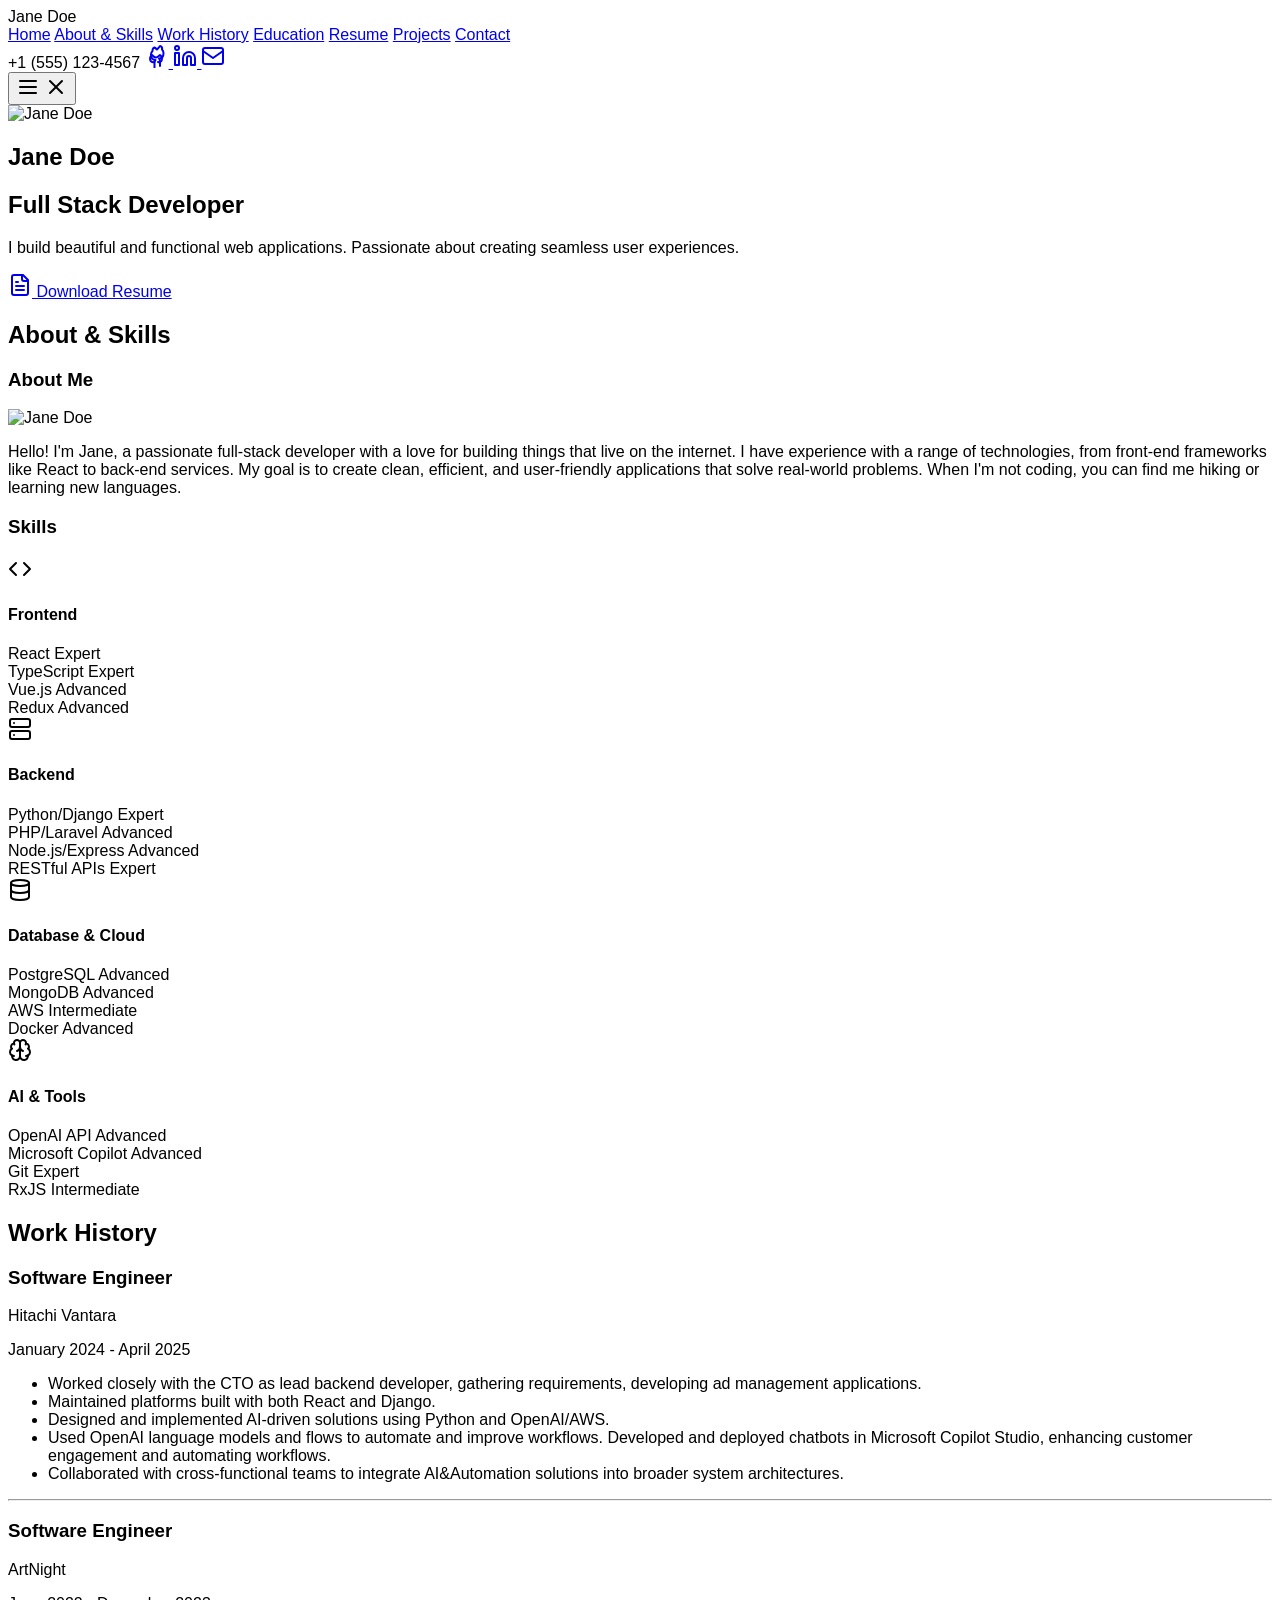
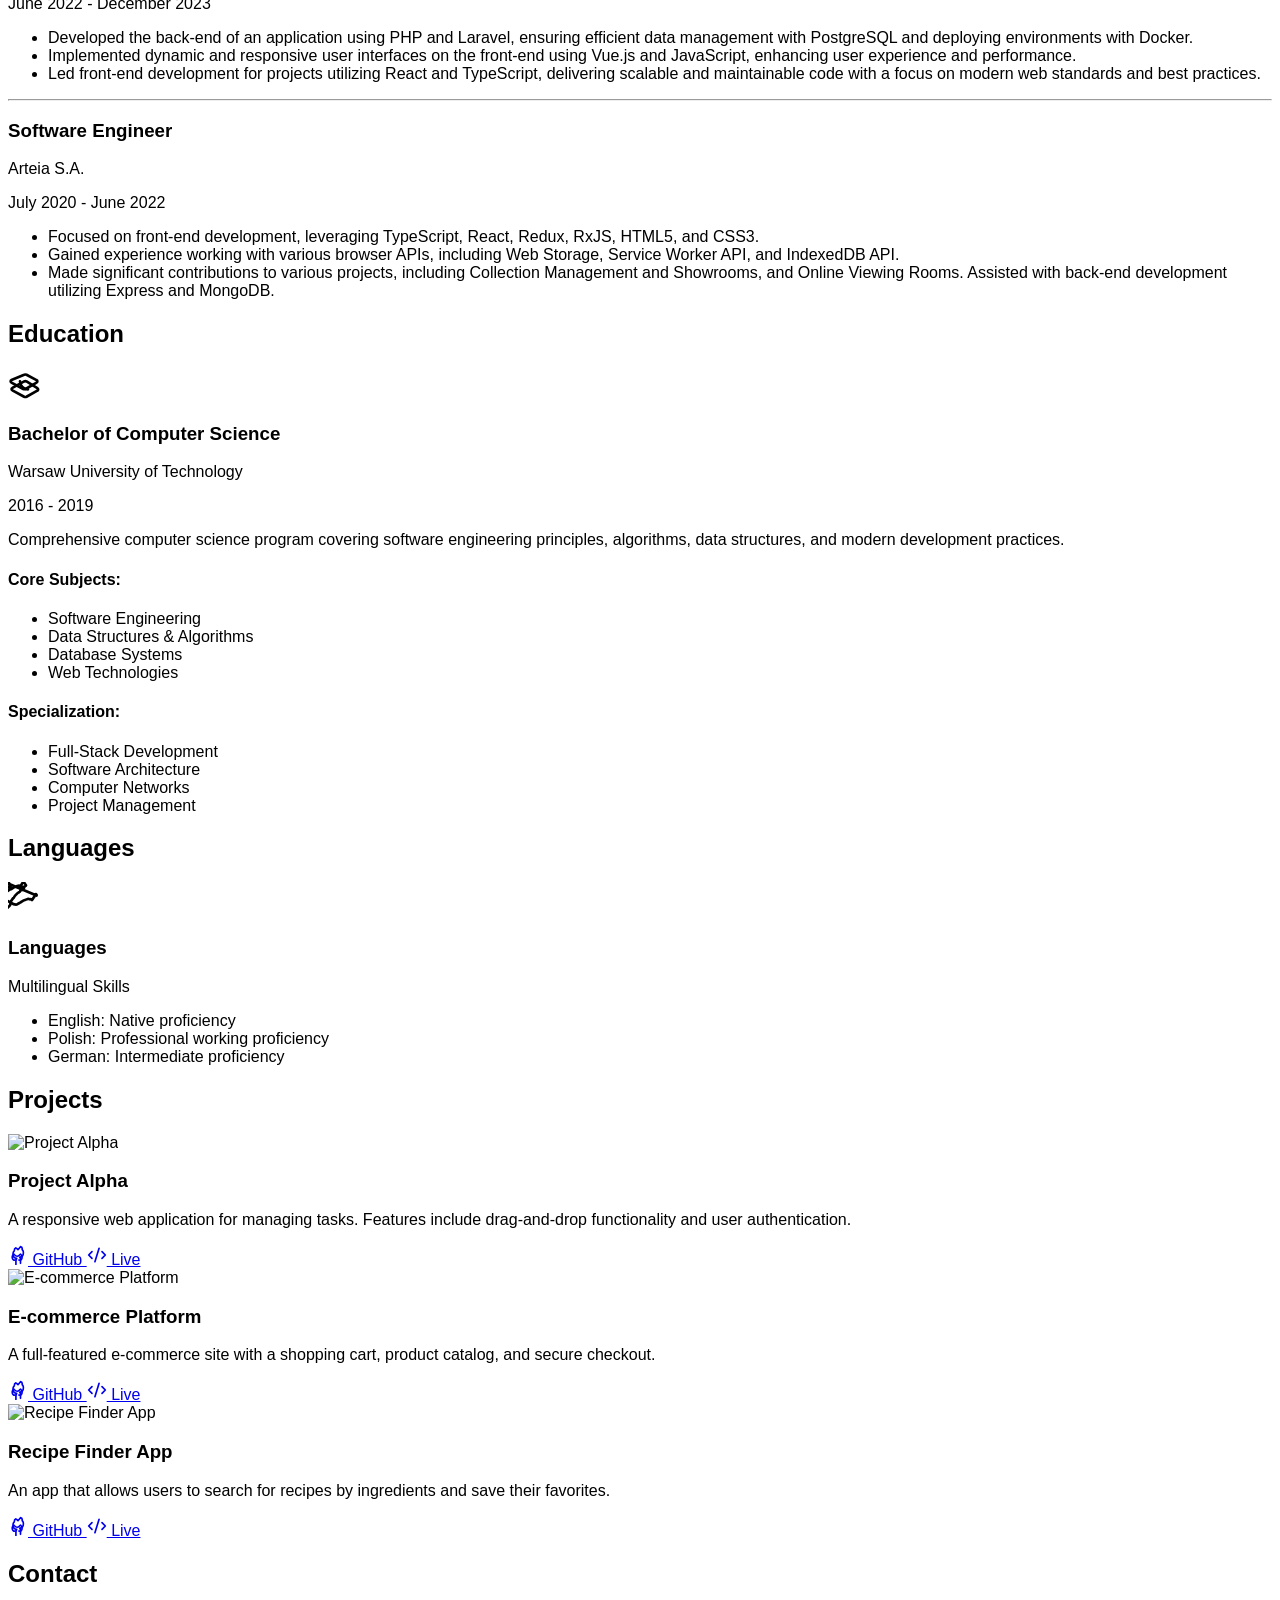
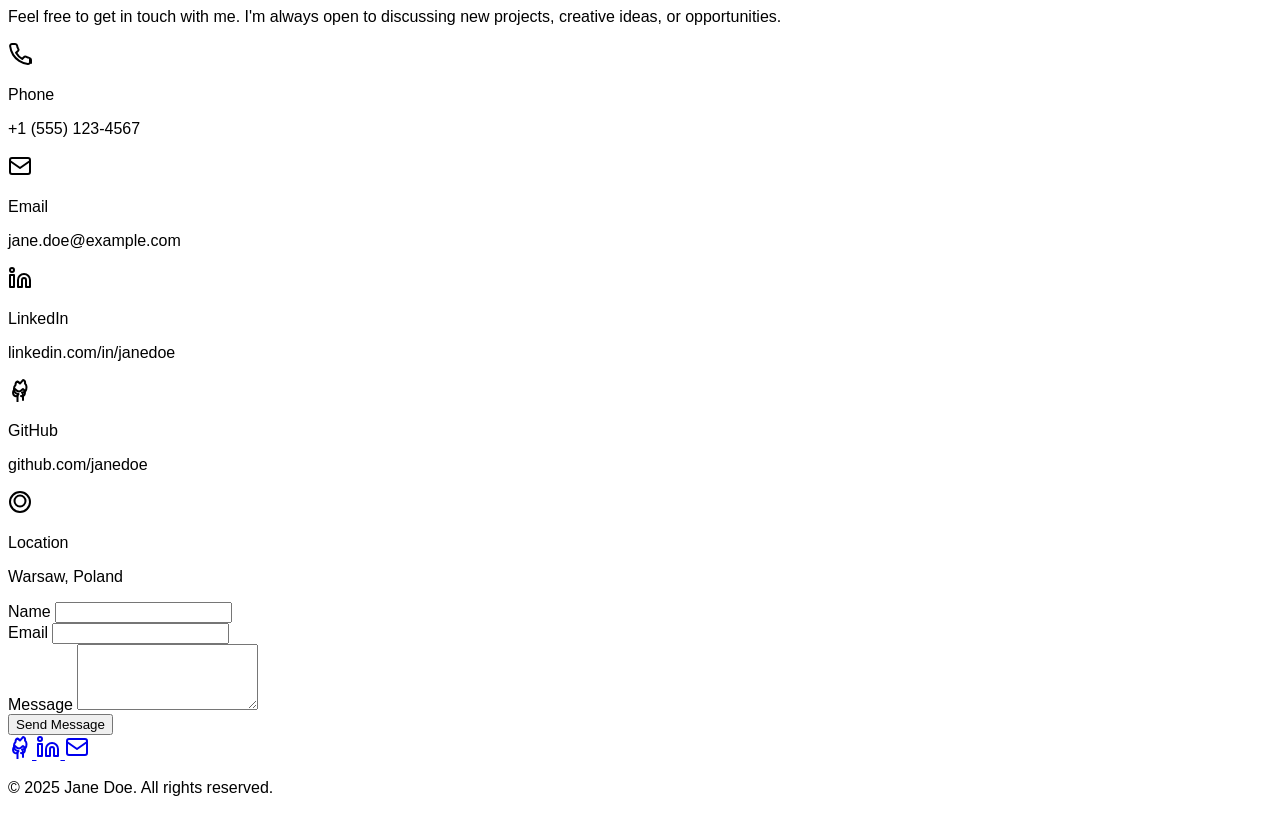
==== index.html @ 2c56a168 "fix: modified file name" ====
<!DOCTYPE html>
<html lang="en">
<head>
  <meta charset="UTF-8">
  <meta name="viewport" content="width=device-width, initial-scale=1.0">
  <title>Jane Doe | Portfolio</title>
  <!-- Tailwind CSS CDN -->
  <script src="https://cdn.tailwindcss.com"></script>
  <!-- Lucide Icons CDN -->
  <script src="https://cdn.jsdelivr.net/npm/lucide-react@0.323.0/dist/umd/lucide-react.min.js"></script>
  <!-- Custom CSS file -->
  <link rel="stylesheet" href="css/style.css">
  <style>
    /* Custom styles from the previous version, added here for completeness */
    body {
      font-family: 'Inter', sans-serif;
    }
  </style>
</head>
<body class="bg-slate-900 text-white min-h-screen">

  <!-- Header Section -->
  <header class="fixed top-0 left-0 right-0 z-50 bg-slate-900 bg-opacity-90 backdrop-blur-sm shadow-lg">
    <nav class="container mx-auto px-6 py-4 flex justify-between items-center">
      <div class="text-2xl font-bold text-cyan-400">
        Jane Doe
      </div>
      <div class="hidden md:flex space-x-6">
        <a href="#home" class="text-white hover:text-cyan-400 transition-colors duration-300">Home</a>
        <a href="#about-and-skills" class="text-white hover:text-cyan-400 transition-colors duration-300">About & Skills</a>
        <a href="#work-history" class="text-white hover:text-cyan-400 transition-colors duration-300">Work History</a>
        <a href="#education" class="text-white hover:text-cyan-400 transition-colors duration-300">Education</a>
        <a href="your-resume.pdf" download class="text-white hover:text-cyan-400 transition-colors duration-300">Resume</a>
        <a href="#projects" class="text-white hover:text-cyan-400 transition-colors duration-300">Projects</a>
        <a href="#contact" class="text-white hover:text-cyan-400 transition-colors duration-300">Contact</a>
      </div>
      <!-- Social Media Icons and Phone Number for Desktop -->
      <div class="hidden md:flex items-center space-x-4">
        <span class="text-sm text-slate-400">+1 (555) 123-4567</span>
        <a href="#" class="text-slate-400 hover:text-cyan-400 transition-colors duration-300">
          <svg xmlns="http://www.w3.org/2000/svg" width="24" height="24" viewBox="0 0 24 24" fill="none" stroke="currentColor" stroke-width="2" stroke-linecap="round" stroke-linejoin="round" class="lucide lucide-github"><path d="M15 22v-4a4.8 4.8 0 0 0-1-3.5c3.5 0 4.5-2.5 4.5-5.5 0-1.2-.5-2.5-1.5-3.5.3-1.5 0-3-2-3.5C13.5 4 12 5.5 12 5.5s-1.5-1.5-2.5-2c-2 .5-2 2-2 3.5-1 1-1.5 2.3-1.5 3.5.001 3 1 5.5 4.5 5.5-.5.5-1 1.2-1 3.5v4"/><path d="M9 18c-4.5 1.2-5-5-2-7 1.5 1.5 2 2.5 4 2.5s2-1 4-2.5c3 2 2.5 8.2-2 7"/></svg>
        </a>
        <a href="#" class="text-slate-400 hover:text-cyan-400 transition-colors duration-300">
          <svg xmlns="http://www.w3.org/2000/svg" width="24" height="24" viewBox="0 0 24 24" fill="none" stroke="currentColor" stroke-width="2" stroke-linecap="round" stroke-linejoin="round" class="lucide lucide-linkedin"><path d="M16 8a6 6 0 0 1 6 6v7h-4v-7a2 2 0 0 0-2-2 2 2 0 0 0-2 2v7h-4v-7a6 6 0 0 1 6-6z"/><path d="M2 9h4v12H2z"/><circle cx="4" cy="4" r="2"/></svg>
        </a>
        <a href="#" class="text-slate-400 hover:text-cyan-400 transition-colors duration-300">
          <svg xmlns="http://www.w3.org/2000/svg" width="24" height="24" viewBox="0 0 24 24" fill="none" stroke="currentColor" stroke-width="2" stroke-linecap="round" stroke-linejoin="round" class="lucide lucide-mail"><rect width="20" height="16" x="2" y="4" rx="2"/><path d="m22 7-10 7L2 7"/></svg>
        </a>
      </div>
      <button id="mobile-menu-button" class="md:hidden text-white">
        <svg id="menu-icon" xmlns="http://www.w3.org/2000/svg" width="24" height="24" viewBox="0 0 24 24" fill="none" stroke="currentColor" stroke-width="2" stroke-linecap="round" stroke-linejoin="round" class="lucide lucide-menu"><line x1="4" x2="20" y1="12" y2="12"></line><line x1="4" x2="20" y1="6" y2="6"></line><line x1="4" x2="20" y1="18" y2="18"></line></svg>
        <svg id="close-icon" xmlns="http://www.w3.org/2000/svg" width="24" height="24" viewBox="0 0 24 24" fill="none" stroke="currentColor" stroke-width="2" stroke-linecap="round" stroke-linejoin="round" class="lucide lucide-x hidden"><path d="M18 6 6 18"/><path d="m6 6 12 12"/></svg>
      </button>
    </nav>
    <div id="mobile-menu" class="md:hidden bg-slate-800 p-4 space-y-4 text-center">
      <a href="#home" class="block text-white hover:text-cyan-400 transition-colors duration-300 py-2">Home</a>
      <a href="#about-and-skills" class="block text-white hover:text-cyan-400 transition-colors duration-300 py-2">About & Skills</a>
      <a href="#work-history" class="block text-white hover:text-cyan-400 transition-colors duration-300 py-2">Work History</a>
      <a href="#education" class="block text-white hover:text-cyan-400 transition-colors duration-300 py-2">Education</a>
      <a href="your-resume.pdf" download class="block text-white hover:text-cyan-400 transition-colors duration-300 py-2">Resume</a>
      <a href="#projects" class="block text-white hover:text-cyan-400 transition-colors duration-300 py-2">Projects</a>
      <a href="#contact" class="block text-white hover:text-cyan-400 transition-colors duration-300 py-2">Contact</a>
      <a href="tel:+15551234567" class="block text-white hover:text-cyan-400 transition-colors duration-300 py-2">+1 (555) 123-4567</a>
    </div>
  </header>

  <!-- Hero Section -->
  <section id="home" class="flex items-center justify-center min-h-screen pt-24 bg-cover bg-center" style="background-image: url('https://placehold.co/1920x1080/1e293b/475569?text=Hero+Background')">
    <div class="text-center p-8 bg-slate-900 bg-opacity-70 rounded-xl shadow-2xl backdrop-blur-sm">
      <img
        src="https://placehold.co/150x150/475569/FFFFFF?text=JD"
        alt="Jane Doe"
        class="rounded-full mx-auto mb-4 border-4 border-cyan-400"
      />
      <h1 class="text-4xl md:text-6xl font-bold text-white mb-2">Jane Doe</h1>
      <h2 class="text-xl md:text-2xl font-light text-cyan-400">Full Stack Developer</h2>
      <p class="mt-4 text-lg max-w-lg mx-auto">I build beautiful and functional web applications. Passionate about creating seamless user experiences.</p>
      <div class="mt-8">
        <a href="your-resume.pdf" download class="inline-flex items-center bg-cyan-600 hover:bg-cyan-700 transition-colors duration-300 text-white font-bold py-3 px-6 rounded-lg shadow-md">
          <svg xmlns="http://www.w3.org/2000/svg" width="24" height="24" viewBox="0 0 24 24" fill="none" stroke="currentColor" stroke-width="2" stroke-linecap="round" stroke-linejoin="round" class="lucide lucide-file-text mr-2"><path d="M15 2H6a2 2 0 0 0-2 2v16a2 2 0 0 0 2 2h12a2 2 0 0 0 2-2V7Z"/><path d="M14 2v4a2 2 0 0 0 2 2h4"/><path d="M10 9H8"/><path d="M16 13H8"/><path d="M16 17H8"/></svg>
          Download Resume
        </a>
      </div>
    </div>
  </section>

  <!-- About and Skills Section (Combined) -->
  <section id="about-and-skills" class="py-20 bg-slate-900">
    <div class="container mx-auto px-6">
      <h2 class="text-4xl font-bold text-center mb-12 text-cyan-400">About & Skills</h2>
      <!-- Flex container for side-by-side layout on larger screens -->
      <div class="flex flex-col lg:flex-row gap-12 items-start">
        <!-- About Me Section -->
        <div class="flex-1 bg-slate-800 rounded-xl p-8 shadow-lg w-full">
          <h3 class="text-3xl font-bold mb-4 text-cyan-400">About Me</h3>
          <img
            src="https://placehold.co/400x400/475569/FFFFFF?text=Jane+Doe"
            alt="Jane Doe"
            class="rounded-xl shadow-lg border-2 border-slate-700 w-full max-w-sm mb-6 mx-auto"
          />
          <p class="text-lg leading-relaxed mb-6 text-slate-200">
            Hello! I'm Jane, a passionate full-stack developer with a love for building things that live on the internet. I have experience with a range of technologies, from front-end frameworks like React to back-end services. My goal is to create clean, efficient, and user-friendly applications that solve real-world problems. When I'm not coding, you can find me hiking or learning new languages.
          </p>
        </div>

        <!-- Skills Section -->
        <div class="flex-1 bg-slate-800 rounded-xl p-8 shadow-lg w-full">
          <h3 class="text-3xl font-bold mb-4 text-cyan-400">Skills</h3>
          <div class="grid sm:grid-cols-2 gap-8">
            <!-- Frontend Card -->
            <div class="rounded-lg border text-card-foreground shadow-sm bg-slate-900 hover:shadow-lg transition-shadow duration-300">
              <div class="p-6">
                <div class="w-12 h-12 bg-cyan-400/10 rounded-lg flex items-center justify-center mb-4">
                  <svg xmlns="http://www.w3.org/2000/svg" width="24" height="24" viewBox="0 0 24 24" fill="none" stroke="currentColor" stroke-width="2" stroke-linecap="round" stroke-linejoin="round" class="lucide lucide-code text-2xl text-cyan-400 w-6 h-6"><polyline points="16 18 22 12 16 6"></polyline><polyline points="8 6 2 12 8 18"></polyline></svg>
                </div>
                <h4 class="text-lg font-bold text-white mb-3">Frontend</h4>
                <div class="space-y-2">
                  <div class="flex justify-between">
                    <span class="text-sm text-slate-400">React</span>
                    <span class="text-sm font-semibold text-slate-200">Expert</span>
                  </div>
                  <div class="flex justify-between">
                    <span class="text-sm text-slate-400">TypeScript</span>
                    <span class="text-sm font-semibold text-slate-200">Expert</span>
                  </div>
                  <div class="flex justify-between">
                    <span class="text-sm text-slate-400">Vue.js</span>
                    <span class="text-sm font-semibold text-slate-200">Advanced</span>
                  </div>
                  <div class="flex justify-between">
                    <span class="text-sm text-slate-400">Redux</span>
                    <span class="text-sm font-semibold text-slate-200">Advanced</span>
                  </div>
                </div>
              </div>
            </div>
            <!-- Backend Card -->
            <div class="rounded-lg border text-card-foreground shadow-sm bg-slate-900 hover:shadow-lg transition-shadow duration-300">
              <div class="p-6">
                <div class="w-12 h-12 bg-cyan-400/10 rounded-lg flex items-center justify-center mb-4">
                  <svg xmlns="http://www.w3.org/2000/svg" width="24" height="24" viewBox="0 0 24 24" fill="none" stroke="currentColor" stroke-width="2" stroke-linecap="round" stroke-linejoin="round" class="lucide lucide-server text-2xl text-cyan-400 w-6 h-6"><rect width="20" height="8" x="2" y="2" rx="2" ry="2"></rect><rect width="20" height="8" x="2" y="14" rx="2" ry="2"></rect><line x1="6" x2="6.01" y1="6" y2="6"></line><line x1="6" x2="6.01" y1="18" y2="18"></line></svg>
                </div>
                <h4 class="text-lg font-bold text-white mb-3">Backend</h4>
                <div class="space-y-2">
                  <div class="flex justify-between">
                    <span class="text-sm text-slate-400">Python/Django</span>
                    <span class="text-sm font-semibold text-slate-200">Expert</span>
                  </div>
                  <div class="flex justify-between">
                    <span class="text-sm text-slate-400">PHP/Laravel</span>
                    <span class="text-sm font-semibold text-slate-200">Advanced</span>
                  </div>
                  <div class="flex justify-between">
                    <span class="text-sm text-slate-400">Node.js/Express</span>
                    <span class="text-sm font-semibold text-slate-200">Advanced</span>
                  </div>
                  <div class="flex justify-between">
                    <span class="text-sm text-slate-400">RESTful APIs</span>
                    <span class="text-sm font-semibold text-slate-200">Expert</span>
                  </div>
                </div>
              </div>
            </div>
            <!-- Database & Cloud Card -->
            <div class="rounded-lg border text-card-foreground shadow-sm bg-slate-900 hover:shadow-lg transition-shadow duration-300">
              <div class="p-6">
                <div class="w-12 h-12 bg-cyan-400/10 rounded-lg flex items-center justify-center mb-4">
                  <svg xmlns="http://www.w3.org/2000/svg" width="24" height="24" viewBox="0 0 24 24" fill="none" stroke="currentColor" stroke-width="2" stroke-linecap="round" stroke-linejoin="round" class="lucide lucide-database text-2xl text-cyan-400 w-6 h-6"><ellipse cx="12" cy="5" rx="9" ry="3"></ellipse><path d="M3 5V19A9 3 0 0 0 21 19V5"></path><path d="M3 12A9 3 0 0 0 21 12"></path></svg>
                </div>
                <h4 class="text-lg font-bold text-white mb-3">Database &amp; Cloud</h4>
                <div class="space-y-2">
                  <div class="flex justify-between">
                    <span class="text-sm text-slate-400">PostgreSQL</span>
                    <span class="text-sm font-semibold text-slate-200">Advanced</span>
                  </div>
                  <div class="flex justify-between">
                    <span class="text-sm text-slate-400">MongoDB</span>
                    <span class="text-sm font-semibold text-slate-200">Advanced</span>
                  </div>
                  <div class="flex justify-between">
                    <span class="text-sm text-slate-400">AWS</span>
                    <span class="text-sm font-semibold text-slate-200">Intermediate</span>
                  </div>
                  <div class="flex justify-between">
                    <span class="text-sm text-slate-400">Docker</span>
                    <span class="text-sm font-semibold text-slate-200">Advanced</span>
                  </div>
                </div>
              </div>
            </div>
            <!-- AI & Tools Card -->
            <div class="rounded-lg border text-card-foreground shadow-sm bg-slate-900 hover:shadow-lg transition-shadow duration-300">
              <div class="p-6">
                <div class="w-12 h-12 bg-cyan-400/10 rounded-lg flex items-center justify-center mb-4">
                  <svg xmlns="http://www.w3.org/2000/svg" width="24" height="24" viewBox="0 0 24 24" fill="none" stroke="currentColor" stroke-width="2" stroke-linecap="round" stroke-linejoin="round" class="lucide lucide-brain text-2xl text-cyan-400 w-6 h-6"><path d="M12 5a3 3 0 1 0-5.997.125 4 4 0 0 0-2.526 5.77 4 4 0 0 0 .556 6.588A4 4 0 1 0 12 18Z"></path><path d="M12 5a3 3 0 1 1 5.997.125 4 4 0 0 1 2.526 5.77 4 4 0 0 1-.556 6.588A4 4 0 1 1 12 18Z"></path><path d="M15 13a4.5 4.5 0 0 1-3-4 4.5 4.5 0 0 1-3 4"></path><path d="M17.599 6.5a3 3 0 0 0 .399-1.375"></path><path d="M6.003 5.125A3 3 0 0 0 6.401 6.5"></path><path d="M3.477 10.896a4 4 0 0 1 .585-.396"></path><path d="M19.938 10.5a4 4 0 0 1 .585.396"></path><path d="M6 18a4 4 0 0 1-1.967-.516"></path><path d="M19.967 17.484A4 4 0 0 1 18 18"></path></svg>
                </div>
                <h4 class="text-lg font-bold text-white mb-3">AI &amp; Tools</h4>
                <div class="space-y-2">
                  <div class="flex justify-between">
                    <span class="text-sm text-slate-400">OpenAI API</span>
                    <span class="text-sm font-semibold text-slate-200">Advanced</span>
                  </div>
                  <div class="flex justify-between">
                    <span class="text-sm text-slate-400">Microsoft Copilot</span>
                    <span class="text-sm font-semibold text-slate-200">Advanced</span>
                  </div>
                  <div class="flex justify-between">
                    <span class="text-sm text-slate-400">Git</span>
                    <span class="text-sm font-semibold text-slate-200">Expert</span>
                  </div>
                  <div class="flex justify-between">
                    <span class="text-sm text-slate-400">RxJS</span>
                    <span class="text-sm font-semibold text-slate-200">Intermediate</span>
                  </div>
                </div>
              </div>
            </div>
          </div>
        </div>
      </div>
    </div>
  </section>

  <!-- Work History Section -->
  <section id="work-history" class="py-20 bg-slate-900">
    <div class="container mx-auto px-6">
      <h2 class="text-4xl font-bold text-center mb-12 text-cyan-400">Work History</h2>
      <div class="grid gap-12">
        <!-- Hitachi Vantara -->
        <div class="bg-slate-800 rounded-xl p-8 shadow-lg">
          <div class="flex justify-between items-center mb-4">
            <div>
              <h3 class="text-3xl font-bold text-cyan-400">Software Engineer</h3>
              <p class="text-xl font-semibold text-slate-300">Hitachi Vantara</p>
            </div>
            <span class="text-sm text-slate-400">January 2024 - April 2025</span>
          </div>
          <ul class="list-disc list-inside space-y-2 text-slate-200">
            <li>Worked closely with the CTO as lead backend developer, gathering requirements, developing ad management applications.</li>
            <li>Maintained platforms built with both React and Django.</li>
            <li>Designed and implemented AI-driven solutions using Python and OpenAI/AWS.</li>
            <li>Used OpenAI language models and flows to automate and improve workflows. Developed and deployed chatbots in Microsoft Copilot Studio, enhancing customer engagement and automating workflows.</li>
            <li>Collaborated with cross-functional teams to integrate AI&Automation solutions into broader system architectures.</li>
          </ul>
        </div>
        <hr class="border-slate-700">

        <!-- ArtNight -->
        <div class="bg-slate-800 rounded-xl p-8 shadow-lg">
          <div class="flex justify-between items-center mb-4">
            <div>
              <h3 class="text-3xl font-bold text-cyan-400">Software Engineer</h3>
              <p class="text-xl font-semibold text-slate-300">ArtNight</p>
            </div>
            <span class="text-sm text-slate-400">June 2022 - December 2023</span>
          </div>
          <ul class="list-disc list-inside space-y-2 text-slate-200">
            <li>Developed the back-end of an application using PHP and Laravel, ensuring efficient data management with PostgreSQL and deploying environments with Docker.</li>
            <li>Implemented dynamic and responsive user interfaces on the front-end using Vue.js and JavaScript, enhancing user experience and performance.</li>
            <li>Led front-end development for projects utilizing React and TypeScript, delivering scalable and maintainable code with a focus on modern web standards and best practices.</li>
          </ul>
        </div>
        <hr class="border-slate-700">

        <!-- Arteia S.A. -->
        <div class="bg-slate-800 rounded-xl p-8 shadow-lg">
          <div class="flex justify-between items-center mb-4">
            <div>
              <h3 class="text-3xl font-bold text-cyan-400">Software Engineer</h3>
              <p class="text-xl font-semibold text-slate-300">Arteia S.A.</p>
            </div>
            <span class="text-sm text-slate-400">July 2020 - June 2022</span>
          </div>
          <ul class="list-disc list-inside space-y-2 text-slate-200">
            <li>Focused on front-end development, leveraging TypeScript, React, Redux, RxJS, HTML5, and CSS3.</li>
            <li>Gained experience working with various browser APIs, including Web Storage, Service Worker API, and IndexedDB API.</li>
            <li>Made significant contributions to various projects, including Collection Management and Showrooms, and Online Viewing Rooms. Assisted with back-end development utilizing Express and MongoDB.</li>
          </ul>
        </div>
      </div>
    </div>
  </section>

  <!-- Education & Languages Section -->
  <section class="py-20 bg-slate-800">
    <div class="container mx-auto px-6">
      <div class="grid md:grid-cols-2 gap-12">
        <!-- Education Section -->
        <div id="education">
          <h2 class="text-4xl font-bold text-center mb-12 text-cyan-400">Education</h2>
          <div class="bg-slate-900 rounded-xl p-8 shadow-lg border border-slate-700">
            <div class="flex items-center mb-4">
              <svg xmlns="http://www.w3.org/2000/svg" width="32" height="32" viewBox="0 0 24 24" fill="none" stroke="currentColor" stroke-width="2" stroke-linecap="round" stroke-linejoin="round" class="lucide lucide-graduation-cap text-cyan-400 mr-4"><path d="M21.42 10.922a1 1 0 0 0-.012-1.846L13.882 5.09a2 2 0 0 0-1.764 0L2.6 9.076a1 1 0 0 0-.012 1.846l8.835 4.811a2 2 0 0 0 1.764 0z"/><path d="M22 17a1 1 0 0 0-.01-1.846L13.88 10.09a2 2 0 0 0-1.76 0l-8.83 4.81a1 1 0 0 0-.01 1.846l8.84 4.81a2 2 0 0 0 1.76 0z"/><path d="M9 10a6 6 0 0 0 6 6"/></svg>
              <div>
                <h3 class="text-3xl font-bold text-cyan-400">Bachelor of Computer Science</h3>
                <p class="text-xl font-semibold text-slate-300">Warsaw University of Technology</p>
              </div>
            </div>
            <p class="text-sm text-slate-400 mb-4">2016 - 2019</p>
            <p class="text-lg leading-relaxed mb-6">
              Comprehensive computer science program covering software engineering principles, algorithms, data structures, and modern development practices.
            </p>
            <div class="grid md:grid-cols-2 gap-6">
              <div>
                <h4 class="text-xl font-bold mb-2">Core Subjects:</h4>
                <ul class="list-disc list-inside space-y-1 text-slate-200">
                  <li>Software Engineering</li>
                  <li>Data Structures & Algorithms</li>
                  <li>Database Systems</li>
                  <li>Web Technologies</li>
                </ul>
              </div>
              <div>
                <h4 class="text-xl font-bold mb-2">Specialization:</h4>
                <ul class="list-disc list-inside space-y-1 text-slate-200">
                  <li>Full-Stack Development</li>
                  <li>Software Architecture</li>
                  <li>Computer Networks</li>
                  <li>Project Management</li>
                </ul>
              </div>
            </div>
          </div>
        </div>
        <!-- Languages Section -->
        <div id="languages">
          <h2 class="text-4xl font-bold text-center mb-12 text-cyan-400">Languages</h2>
          <div class="bg-slate-900 rounded-xl p-8 shadow-lg border border-slate-700">
            <div class="flex items-center mb-4">
              <svg xmlns="http://www.w3.org/2000/svg" width="32" height="32" viewBox="0 0 24 24" fill="none" stroke="currentColor" stroke-width="2" stroke-linecap="round" stroke-linejoin="round" class="lucide lucide-globe-2 text-cyan-400 mr-4"><path d="M21.41 10.156A1 1 0 0 0 21 9a1 1 0 0 0-1 1c0 .5-.2 1-.5 1.5a1 1 0 0 0-.5.5c-.2.5-.5 1-1 1.5a1 1 0 0 0-1.5-.5c-1-.5-1.5-.5-2.5 0-1 .5-2 .5-2.5 1-1 .5-1.5 1-2.5 1.5-1.5.5-2 1.5-3 1.5s-2.5-.5-4-1.5c-.5-.2-1-.5-1.5-1a1 1 0 0 0-1.5.5c-1 1-1 1.5-1.5 2.5s-.5 2 0 3a1 1 0 0 0 1 0c.5-.5 1-1 1.5-1.5.5-.5 1-1 1.5-1.5.5-1.5.5-2.5 1-3.5.5-.5 1-1.5 1.5-2a1 1 0 0 0 .5-.5c.2-.5.5-1 1-1.5.5-.5 1-1 1.5-1.5s1-.5 1.5-1a1 1 0 0 0 .5-.5c.2-.5.5-1 1-1.5.5-.5 1-1 1.5-1.5s1-.5 1.5-1a1 1 0 0 0 .5-.5c-.2-.5-.5-1-1-1.5a1 1 0 0 0-1.5-.5c-.5 1-1 1.5-1.5 2.5s-.5 2 0 3a1 1 0 0 0 1 0c.5-.5 1-1 1.5-1.5s-1.5-1-2.5-1.5c-1-.5-1.5-.5-2.5 0-1 .5-2 .5-2.5 1-1 .5-1.5 1-2.5 1.5-1.5.5-2 1.5-3 1.5s-2.5-.5-4-1.5c-.5-.2-1-.5-1.5-1a1 1 0 0 0-1.5.5c-1 1-1 1.5-1.5 2.5s-.5 2 0 3a1 1 0 0 0 1 0c.5-.5 1-1 1.5-1.5.5-.5 1-1 1.5-1.5.5-1.5.5-2.5 1-3.5.5-.5 1-1.5 1.5-2a1 1 0 0 0 .5-.5c.2-.5.5-1 1-1.5a1 1 0 0 0 1.5-.5c.5 1 1 1.5 1.5 2.5s.5 2 0 3a1 1 0 0 0-1-1.5c-.5.5-1 1-1.5 1.5s-1.5 1-2.5 1.5-1.5-.5-2.5-1c-1-.5-2-1-2.5-1.5s-1-1.5-1.5-2.5c-.5-.5-1-1.5-1.5-2a1 1 0 0 0-.5-.5c-.2-.5-.5-1-1-1.5s-1-1-1.5-1.5a1 1 0 0 0-.5-.5c-.2-.5-.5-1-1-1.5s-1-1-1.5-1.5c-.5-.5-1-.5-1.5 0-1 .5-2 .5-2.5 1-1 .5-1.5 1-2.5 1.5-1.5.5-2 1.5-3 1.5s-2.5-.5-4-1.5c-.5-.2-1-.5-1.5-1a1 1 0 0 0-1.5.5c-1 1-1 1.5-1.5 2.5s-.5 2 0 3a1 1 0 0 0 1 0c.5-.5 1-1 1.5-1.5.5-.5 1-1 1.5-1.5.5-1.5.5-2.5 1-3.5.5-.5 1-1.5 1.5-2a1 1 0 0 0 .5-.5c.2-.5.5-1 1-1.5z"/></svg>
              <div>
                <h3 class="text-3xl font-bold text-cyan-400">Languages</h3>
                <p class="text-xl font-semibold text-slate-300">Multilingual Skills</p>
              </div>
            </div>
            <ul class="list-disc list-inside space-y-2 text-slate-200 text-lg">
              <li>English: Native proficiency</li>
              <li>Polish: Professional working proficiency</li>
              <li>German: Intermediate proficiency</li>
            </ul>
          </div>
        </div>
      </div>
    </div>
  </section>

  <!-- Projects Section -->
  <section id="projects" class="py-20 bg-slate-900">
    <div class="container mx-auto px-6">
      <h2 class="text-4xl font-bold text-center mb-12 text-cyan-400">Projects</h2>
      <div class="grid md:grid-cols-2 lg:grid-cols-3 gap-8">
        <!-- Project Card 1 -->
        <div class="bg-slate-800 rounded-xl overflow-hidden shadow-lg transform transition-transform duration-300 hover:scale-105">
          <img src="https://placehold.co/800x600/2F314D/FFFFFF?text=Project+Alpha" alt="Project Alpha" class="w-full h-48 object-cover">
          <div class="p-6">
            <h3 class="text-2xl font-bold text-cyan-400 mb-2">Project Alpha</h3>
            <p class="text-sm mb-4">A responsive web application for managing tasks. Features include drag-and-drop functionality and user authentication.</p>
            <div class="flex space-x-4">
              <a href="#" target="_blank" rel="noopener noreferrer" class="flex items-center text-white hover:text-cyan-400 transition-colors duration-300">
                <svg xmlns="http://www.w3.org/2000/svg" width="20" height="20" viewBox="0 0 24 24" fill="none" stroke="currentColor" stroke-width="2" stroke-linecap="round" stroke-linejoin="round" class="lucide lucide-github mr-2"><path d="M15 22v-4a4.8 4.8 0 0 0-1-3.5c3.5 0 4.5-2.5 4.5-5.5 0-1.2-.5-2.5-1.5-3.5.3-1.5 0-3-2-3.5C13.5 4 12 5.5 12 5.5s-1.5-1.5-2.5-2c-2 .5-2 2-2 3.5-1 1-1.5 2.3-1.5 3.5.001 3 1 5.5 4.5 5.5-.5.5-1 1.2-1 3.5v4"/><path d="M9 18c-4.5 1.2-5-5-2-7 1.5 1.5 2 2.5 4 2.5s2-1 4-2.5c3 2 2.5 8.2-2 7"/></svg>
                GitHub
              </a>
              <a href="#" target="_blank" rel="noopener noreferrer" class="flex items-center text-white hover:text-cyan-400 transition-colors duration-300">
                <svg xmlns="http://www.w3.org/2000/svg" width="20" height="20" viewBox="0 0 24 24" fill="none" stroke="currentColor" stroke-width="2" stroke-linecap="round" stroke-linejoin="round" class="lucide lucide-code-2 mr-2"><path d="m18 16 4-4-4-4"/><path d="m6 8-4 4 4 4"/><path d="m14.5 4-5 16"/></svg>
                Live
              </a>
            </div>
          </div>
        </div>
        <!-- Project Card 2 -->
        <div class="bg-slate-800 rounded-xl overflow-hidden shadow-lg transform transition-transform duration-300 hover:scale-105">
          <img src="https://placehold.co/800x600/3A4259/FFFFFF?text=E-commerce+Platform" alt="E-commerce Platform" class="w-full h-48 object-cover">
          <div class="p-6">
            <h3 class="text-2xl font-bold text-cyan-400 mb-2">E-commerce Platform</h3>
            <p class="text-sm mb-4">A full-featured e-commerce site with a shopping cart, product catalog, and secure checkout.</p>
            <div class="flex space-x-4">
              <a href="#" target="_blank" rel="noopener noreferrer" class="flex items-center text-white hover:text-cyan-400 transition-colors duration-300">
                <svg xmlns="http://www.w3.org/2000/svg" width="20" height="20" viewBox="0 0 24 24" fill="none" stroke="currentColor" stroke-width="2" stroke-linecap="round" stroke-linejoin="round" class="lucide lucide-github mr-2"><path d="M15 22v-4a4.8 4.8 0 0 0-1-3.5c3.5 0 4.5-2.5 4.5-5.5 0-1.2-.5-2.5-1.5-3.5.3-1.5 0-3-2-3.5C13.5 4 12 5.5 12 5.5s-1.5-1.5-2.5-2c-2 .5-2 2-2 3.5-1 1-1.5 2.3-1.5 3.5.001 3 1 5.5 4.5 5.5-.5.5-1 1.2-1 3.5v4"/><path d="M9 18c-4.5 1.2-5-5-2-7 1.5 1.5 2 2.5 4 2.5s2-1 4-2.5c3 2 2.5 8.2-2 7"/></svg>
                GitHub
              </a>
              <a href="#" target="_blank" rel="noopener noreferrer" class="flex items-center text-white hover:text-cyan-400 transition-colors duration-300">
                <svg xmlns="http://www.w3.org/2000/svg" width="20" height="20" viewBox="0 0 24 24" fill="none" stroke="currentColor" stroke-width="2" stroke-linecap="round" stroke-linejoin="round" class="lucide lucide-code-2 mr-2"><path d="m18 16 4-4-4-4"/><path d="m6 8-4 4 4 4"/><path d="m14.5 4-5 16"/></svg>
                Live
              </a>
            </div>
          </div>
        </div>
        <!-- Project Card 3 -->
        <div class="bg-slate-800 rounded-xl overflow-hidden shadow-lg transform transition-transform duration-300 hover:scale-105">
          <img src="https://placehold.co/800x600/4D4D6B/FFFFFF?text=Recipe+Finder+App" alt="Recipe Finder App" class="w-full h-48 object-cover">
          <div class="p-6">
            <h3 class="text-2xl font-bold text-cyan-400 mb-2">Recipe Finder App</h3>
            <p class="text-sm mb-4">An app that allows users to search for recipes by ingredients and save their favorites.</p>
            <div class="flex space-x-4">
              <a href="#" target="_blank" rel="noopener noreferrer" class="flex items-center text-white hover:text-cyan-400 transition-colors duration-300">
                <svg xmlns="http://www.w3.org/2000/svg" width="20" height="20" viewBox="0 0 24 24" fill="none" stroke="currentColor" stroke-width="2" stroke-linecap="round" stroke-linejoin="round" class="lucide lucide-github mr-2"><path d="M15 22v-4a4.8 4.8 0 0 0-1-3.5c3.5 0 4.5-2.5 4.5-5.5 0-1.2-.5-2.5-1.5-3.5.3-1.5 0-3-2-3.5C13.5 4 12 5.5 12 5.5s-1.5-1.5-2.5-2c-2 .5-2 2-2 3.5-1 1-1.5 2.3-1.5 3.5.001 3 1 5.5 4.5 5.5-.5.5-1 1.2-1 3.5v4"/><path d="M9 18c-4.5 1.2-5-5-2-7 1.5 1.5 2 2.5 4 2.5s2-1 4-2.5c3 2 2.5 8.2-2 7"/></svg>
                GitHub
              </a>
              <a href="#" target="_blank" rel="noopener noreferrer" class="flex items-center text-white hover:text-cyan-400 transition-colors duration-300">
                <svg xmlns="http://www.w3.org/2000/svg" width="20" height="20" viewBox="0 0 24 24" fill="none" stroke="currentColor" stroke-width="2" stroke-linecap="round" stroke-linejoin="round" class="lucide lucide-code-2 mr-2"><path d="m18 16 4-4-4-4"/><path d="m6 8-4 4 4 4"/><path d="m14.5 4-5 16"/></svg>
                Live
              </a>
            </div>
          </div>
        </div>
      </div>
    </div>
  </section>

  <!-- Contact Section -->
  <section id="contact" class="py-20 bg-slate-900">
    <div class="container mx-auto px-6">
      <h2 class="text-4xl font-bold text-center mb-12 text-cyan-400">Contact</h2>
      <div class="grid md:grid-cols-2 gap-8 max-w-4xl mx-auto">
        <!-- Contact Details -->
        <div class="bg-slate-800 rounded-xl p-8 shadow-lg flex flex-col justify-center space-y-6">
          <p class="text-lg text-center mb-4">
            Feel free to get in touch with me. I'm always open to discussing new projects, creative ideas, or opportunities.
          </p>
          <div class="flex items-center space-x-4">
            <div class="p-3 bg-slate-700 rounded-full text-cyan-400 flex-shrink-0">
              <svg xmlns="http://www.w3.org/2000/svg" width="24" height="24" viewBox="0 0 24 24" fill="none" stroke="currentColor" stroke-width="2" stroke-linecap="round" stroke-linejoin="round" class="lucide lucide-phone"><path d="M22 16.92v3a2 2 0 0 1-2.18 2 19.79 19.79 0 0 1-8.63-3.07 19.5 19.5 0 0 1-6-6 19.79 19.79 0 0 1-3.07-8.63A2 2 0 0 1 4.11 2h3a2 2 0 0 1 2 1.72c.1.95.42 1.9.95 2.77a2 2 0 0 1-.39 2.7l-1.6 1.6a15.96 15.96 0 0 0 6.13 6.13l1.6-1.6a2 2 0 0 1 2.7-.39c.87.53 1.82.85 2.77.95a2 2 0 0 1 1.72 2v3z"/></svg>
            </div>
            <div>
              <p class="text-sm text-slate-400">Phone</p>
              <p class="text-lg font-semibold text-white">+1 (555) 123-4567</p>
            </div>
          </div>
          <div class="flex items-center space-x-4">
            <div class="p-3 bg-slate-700 rounded-full text-cyan-400 flex-shrink-0">
              <svg xmlns="http://www.w3.org/2000/svg" width="24" height="24" viewBox="0 0 24 24" fill="none" stroke="currentColor" stroke-width="2" stroke-linecap="round" stroke-linejoin="round" class="lucide lucide-mail"><rect width="20" height="16" x="2" y="4" rx="2"/><path d="m22 7-10 7L2 7"/></svg>
            </div>
            <div>
              <p class="text-sm text-slate-400">Email</p>
              <p class="text-lg font-semibold text-white">jane.doe@example.com</p>
            </div>
          </div>
          <div class="flex items-center space-x-4">
            <div class="p-3 bg-slate-700 rounded-full text-cyan-400 flex-shrink-0">
              <svg xmlns="http://www.w3.org/2000/svg" width="24" height="24" viewBox="0 0 24 24" fill="none" stroke="currentColor" stroke-width="2" stroke-linecap="round" stroke-linejoin="round" class="lucide lucide-linkedin"><path d="M16 8a6 6 0 0 1 6 6v7h-4v-7a2 2 0 0 0-2-2 2 2 0 0 0-2 2v7h-4v-7a6 6 0 0 1 6-6z"/><path d="M2 9h4v12H2z"/><circle cx="4" cy="4" r="2"/></svg>
            </div>
            <div>
              <p class="text-sm text-slate-400">LinkedIn</p>
              <p class="text-lg font-semibold text-white">linkedin.com/in/janedoe</p>
            </div>
          </div>
          <div class="flex items-center space-x-4">
            <div class="p-3 bg-slate-700 rounded-full text-cyan-400 flex-shrink-0">
              <svg xmlns="http://www.w3.org/2000/svg" width="24" height="24" viewBox="0 0 24 24" fill="none" stroke="currentColor" stroke-width="2" stroke-linecap="round" stroke-linejoin="round" class="lucide lucide-github"><path d="M15 22v-4a4.8 4.8 0 0 0-1-3.5c3.5 0 4.5-2.5 4.5-5.5 0-1.2-.5-2.5-1.5-3.5.3-1.5 0-3-2-3.5C13.5 4 12 5.5 12 5.5s-1.5-1.5-2.5-2c-2 .5-2 2-2 3.5-1 1-1.5 2.3-1.5 3.5.001 3 1 5.5 4.5 5.5-.5.5-1 1.2-1 3.5v4"/><path d="M9 18c-4.5 1.2-5-5-2-7 1.5 1.5 2 2.5 4 2.5s2-1 4-2.5c3 2 2.5 8.2-2 7"/></svg>
            </div>
            <div>
              <p class="text-sm text-slate-400">GitHub</p>
              <p class="text-lg font-semibold text-white">github.com/janedoe</p>
            </div>
          </div>
          <div class="flex items-center space-x-4">
            <div class="p-3 bg-slate-700 rounded-full text-cyan-400 flex-shrink-0">
              <svg xmlns="http://www.w3.org/2000/svg" width="24" height="24" viewBox="0 0 24 24" fill="none" stroke="currentColor" stroke-width="2" stroke-linecap="round" stroke-linejoin="round" class="lucide lucide-map-pin"><path d="M12 16.5A5.5 5.5 0 1 1 12 5.5a5.5 5.5 0 0 1 0 11ZM12 2a10 10 0 1 0 10 10A10 10 0 0 0 12 2Z"/></svg>
            </div>
            <div>
              <p class="text-sm text-slate-400">Location</p>
              <p class="text-lg font-semibold text-white">Warsaw, Poland</p>
            </div>
          </div>
        </div>
        <!-- Contact Form -->
        <div class="bg-slate-800 rounded-xl p-8 shadow-lg">
          <form class="space-y-4">
            <div>
              <label for="name" class="block text-sm font-medium mb-1">Name</label>
              <input type="text" id="name" class="w-full px-4 py-2 rounded-lg bg-slate-700 text-white border-slate-600 focus:ring-cyan-500 focus:border-cyan-500" />
            </div>
            <div>
              <label for="email" class="block text-sm font-medium mb-1">Email</label>
              <input type="email" id="email" class="w-full px-4 py-2 rounded-lg bg-slate-700 text-white border-slate-600 focus:ring-cyan-500 focus:border-cyan-500" />
            </div>
            <div>
              <label for="message" class="block text-sm font-medium mb-1">Message</label>
              <textarea id="message" rows="4" class="w-full px-4 py-2 rounded-lg bg-slate-700 text-white border-slate-600 focus:ring-cyan-500 focus:border-cyan-500"></textarea>
            </div>
            <button type="submit" class="w-full bg-cyan-600 hover:bg-cyan-700 transition-colors duration-300 text-white font-bold py-3 px-6 rounded-lg shadow-md">
              Send Message
            </button>
          </form>
        </div>
      </div>
    </div>
  </section>

  <!-- Footer Section -->
  <footer class="bg-slate-900 py-6">
    <div class="container mx-auto px-6 text-center text-slate-400">
      <div class="flex justify-center space-x-4 mb-4">
        <a href="#" class="hover:text-cyan-400 transition-colors duration-300">
          <svg xmlns="http://www.w3.org/2000/svg" width="24" height="24" viewBox="0 0 24 24" fill="none" stroke="currentColor" stroke-width="2" stroke-linecap="round" stroke-linejoin="round" class="lucide lucide-github"><path d="M15 22v-4a4.8 4.8 0 0 0-1-3.5c3.5 0 4.5-2.5 4.5-5.5 0-1.2-.5-2.5-1.5-3.5.3-1.5 0-3-2-3.5C13.5 4 12 5.5 12 5.5s-1.5-1.5-2.5-2c-2 .5-2 2-2 3.5-1 1-1.5 2.3-1.5 3.5.001 3 1 5.5 4.5 5.5-.5.5-1 1.2-1 3.5v4"/><path d="M9 18c-4.5 1.2-5-5-2-7 1.5 1.5 2 2.5 4 2.5s2-1 4-2.5c3 2 2.5 8.2-2 7"/></svg>
        </a>
        <a href="#" class="hover:text-cyan-400 transition-colors duration-300">
          <svg xmlns="http://www.w3.org/2000/svg" width="24" height="24" viewBox="0 0 24 24" fill="none" stroke="currentColor" stroke-width="2" stroke-linecap="round" stroke-linejoin="round" class="lucide lucide-linkedin"><path d="M16 8a6 6 0 0 1 6 6v7h-4v-7a2 2 0 0 0-2-2 2 2 0 0 0-2 2v7h-4v-7a6 6 0 0 1 6-6z"/><path d="M2 9h4v12H2z"/><circle cx="4" cy="4" r="2"/></svg>
        </a>
        <a href="#" class="hover:text-cyan-400 transition-colors duration-300">
          <svg xmlns="http://www.w3.org/2000/svg" width="24" height="24" viewBox="0 0 24 24" fill="none" stroke="currentColor" stroke-width="2" stroke-linecap="round" stroke-linejoin="round" class="lucide lucide-mail"><rect width="20" height="16" x="2" y="4" rx="2"/><path d="m22 7-10 7L2 7"/></svg>
        </a>
      </div>
      <p>&copy; 2025 Jane Doe. All rights reserved.</p>
    </div>
  </footer>

  <!-- Back to Top button -->
  <button id="back-to-top" class="fixed bottom-6 right-6 bg-cyan-600 p-3 rounded-full shadow-lg hover:bg-cyan-700 transition-colors duration-300 z-50">
    <svg xmlns="http://www.w3.org/2000/svg" width="24" height="24" viewBox="0 0 24 24" fill="none" stroke="currentColor" stroke-width="2" stroke-linecap="round" stroke-linejoin="round" class="lucide lucide-arrow-up-circle"><circle cx="12" cy="12" r="10"/><path d="m12 16-4-4"/><path d="m12 8 4 4"/><path d="M8 12h8"/></svg>
  </button>

  <script src="js/script.js"></script>

</body>
</html>
---- css/style.css ----
/* Custom font-family for a professional look */
body {
  font-family: 'Inter', sans-serif;
}

/* Simple utility to ensure smooth scrolling behavior */
html {
  scroll-behavior: smooth;
}

/* Initially hide the mobile menu */
#mobile-menu {
  display: none;
}

/* Styles for the collapsible work history details */
.collapsible {
  max-height: 0;
  overflow: hidden;
  transition: max-height 0.3s ease-in-out;
}

/* Styles for when the collapsible section is expanded */
.collapsible.expanded {
  max-height: 500px; /* A value large enough to show all content */
}
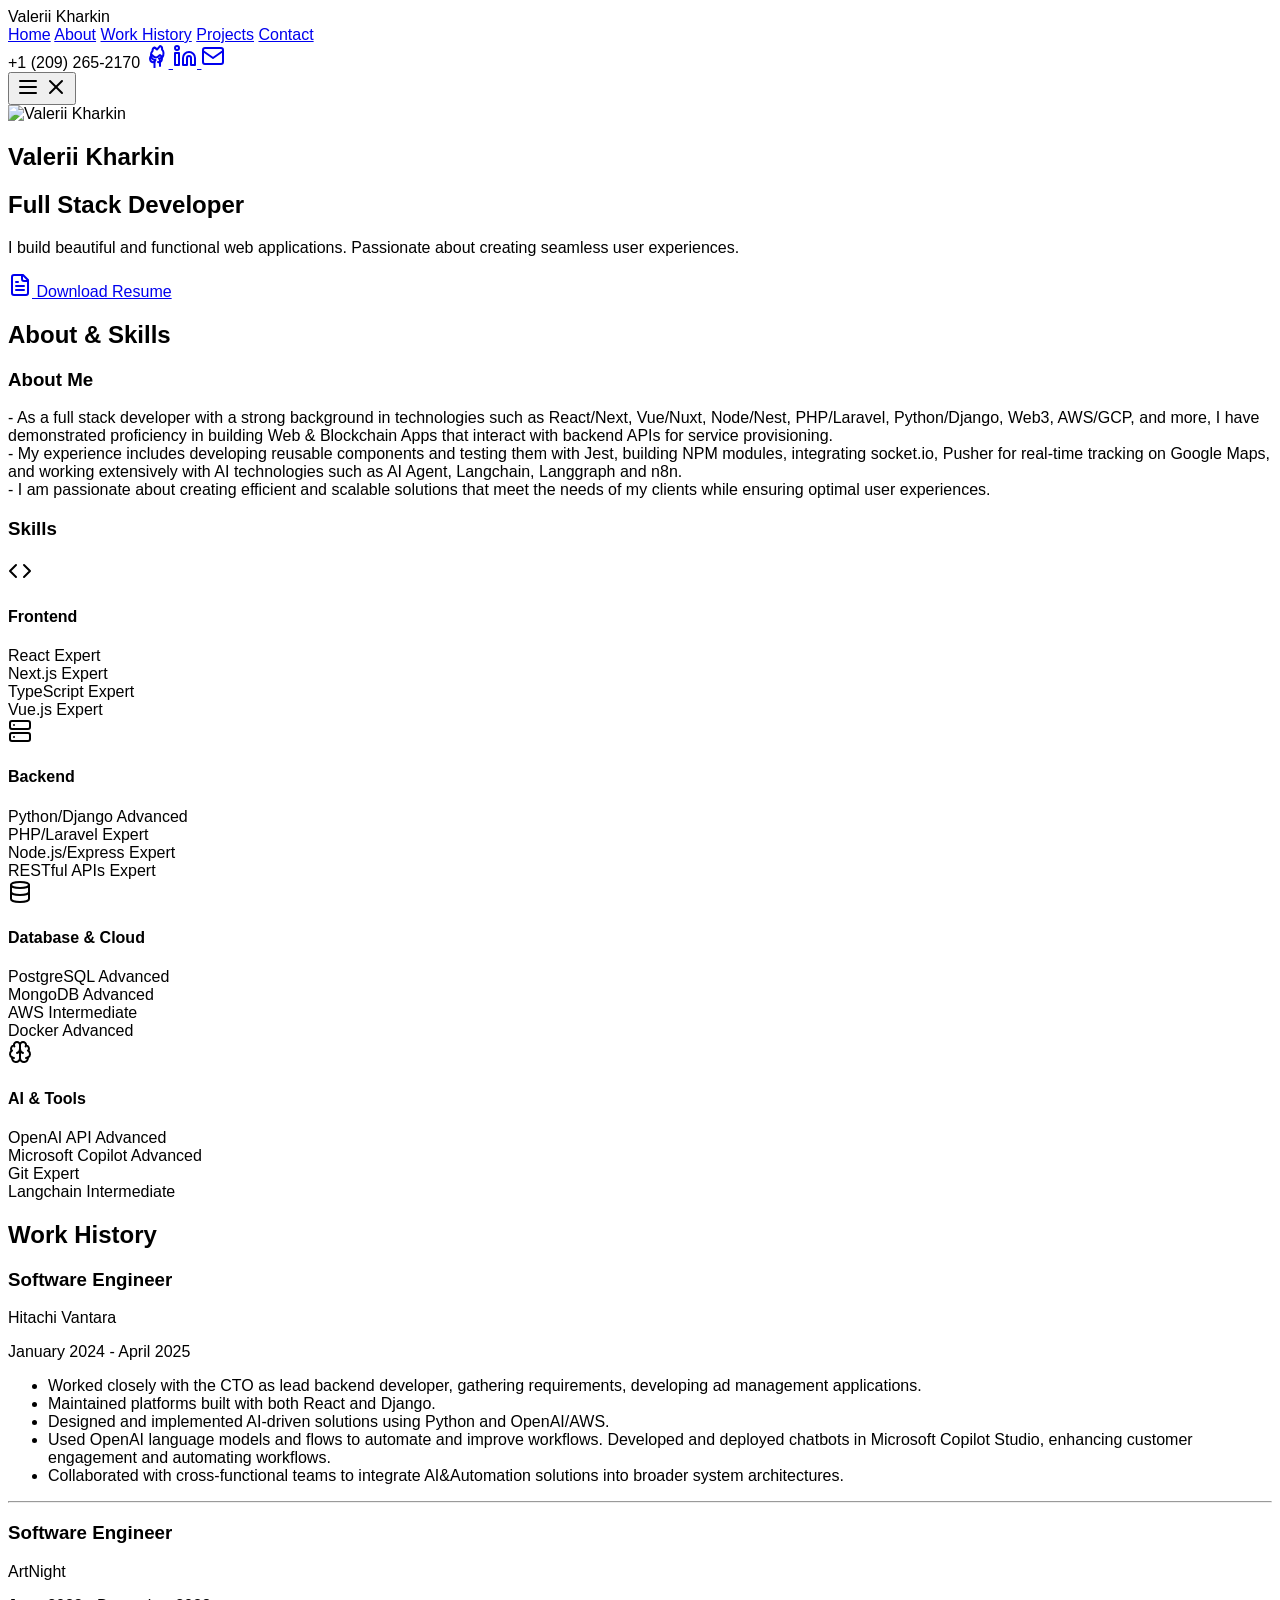
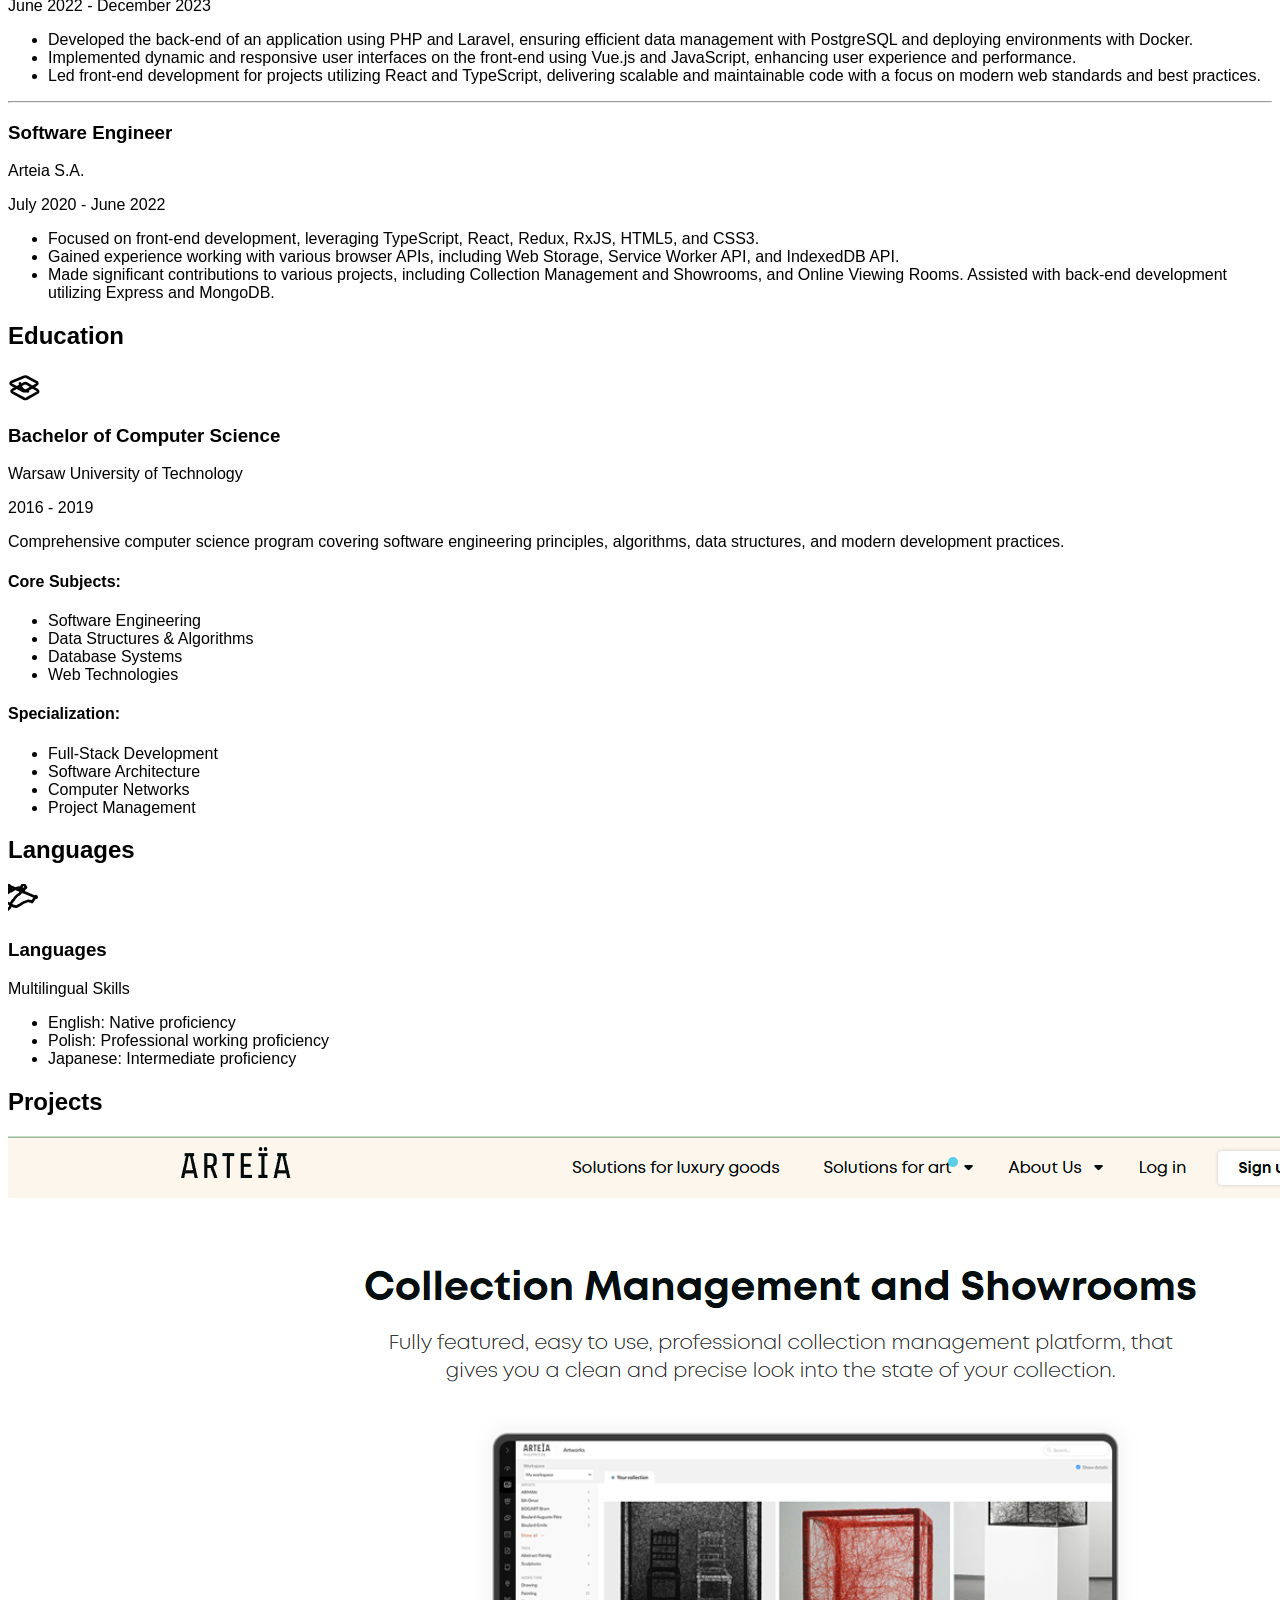
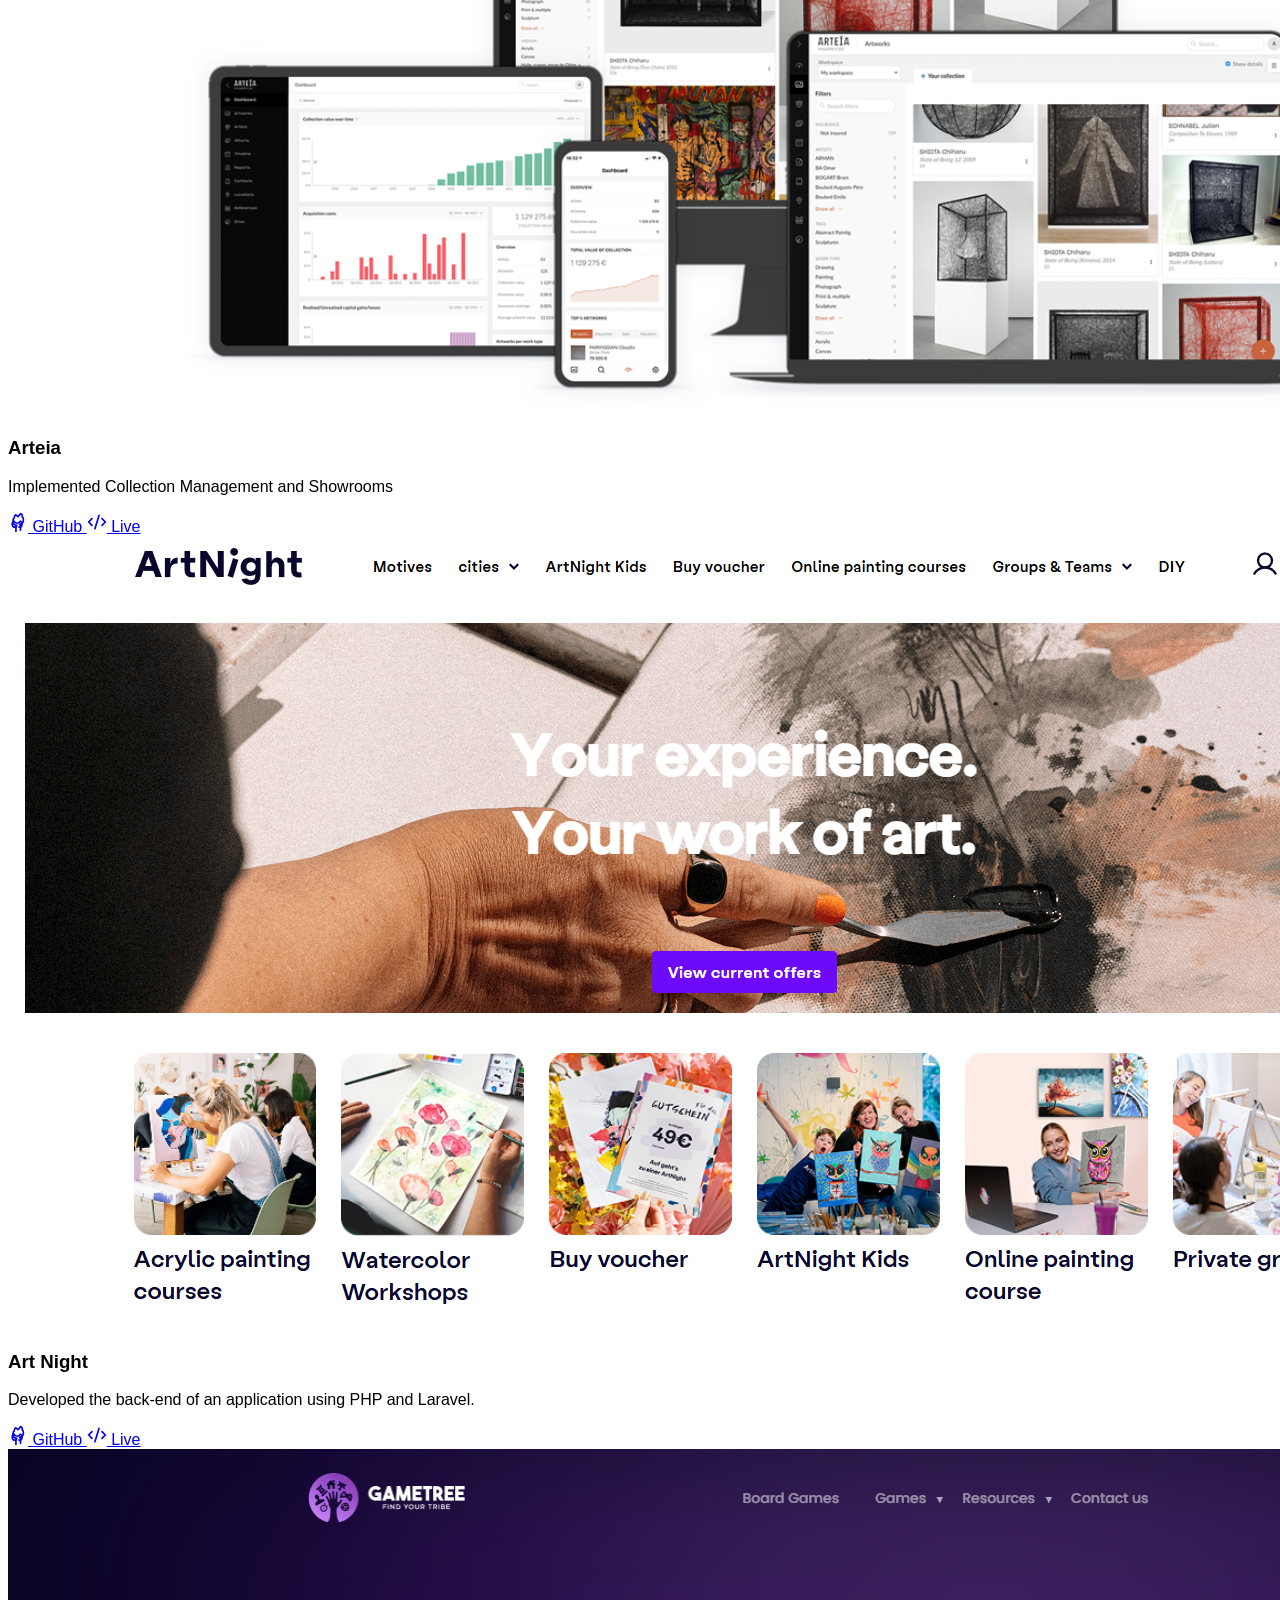
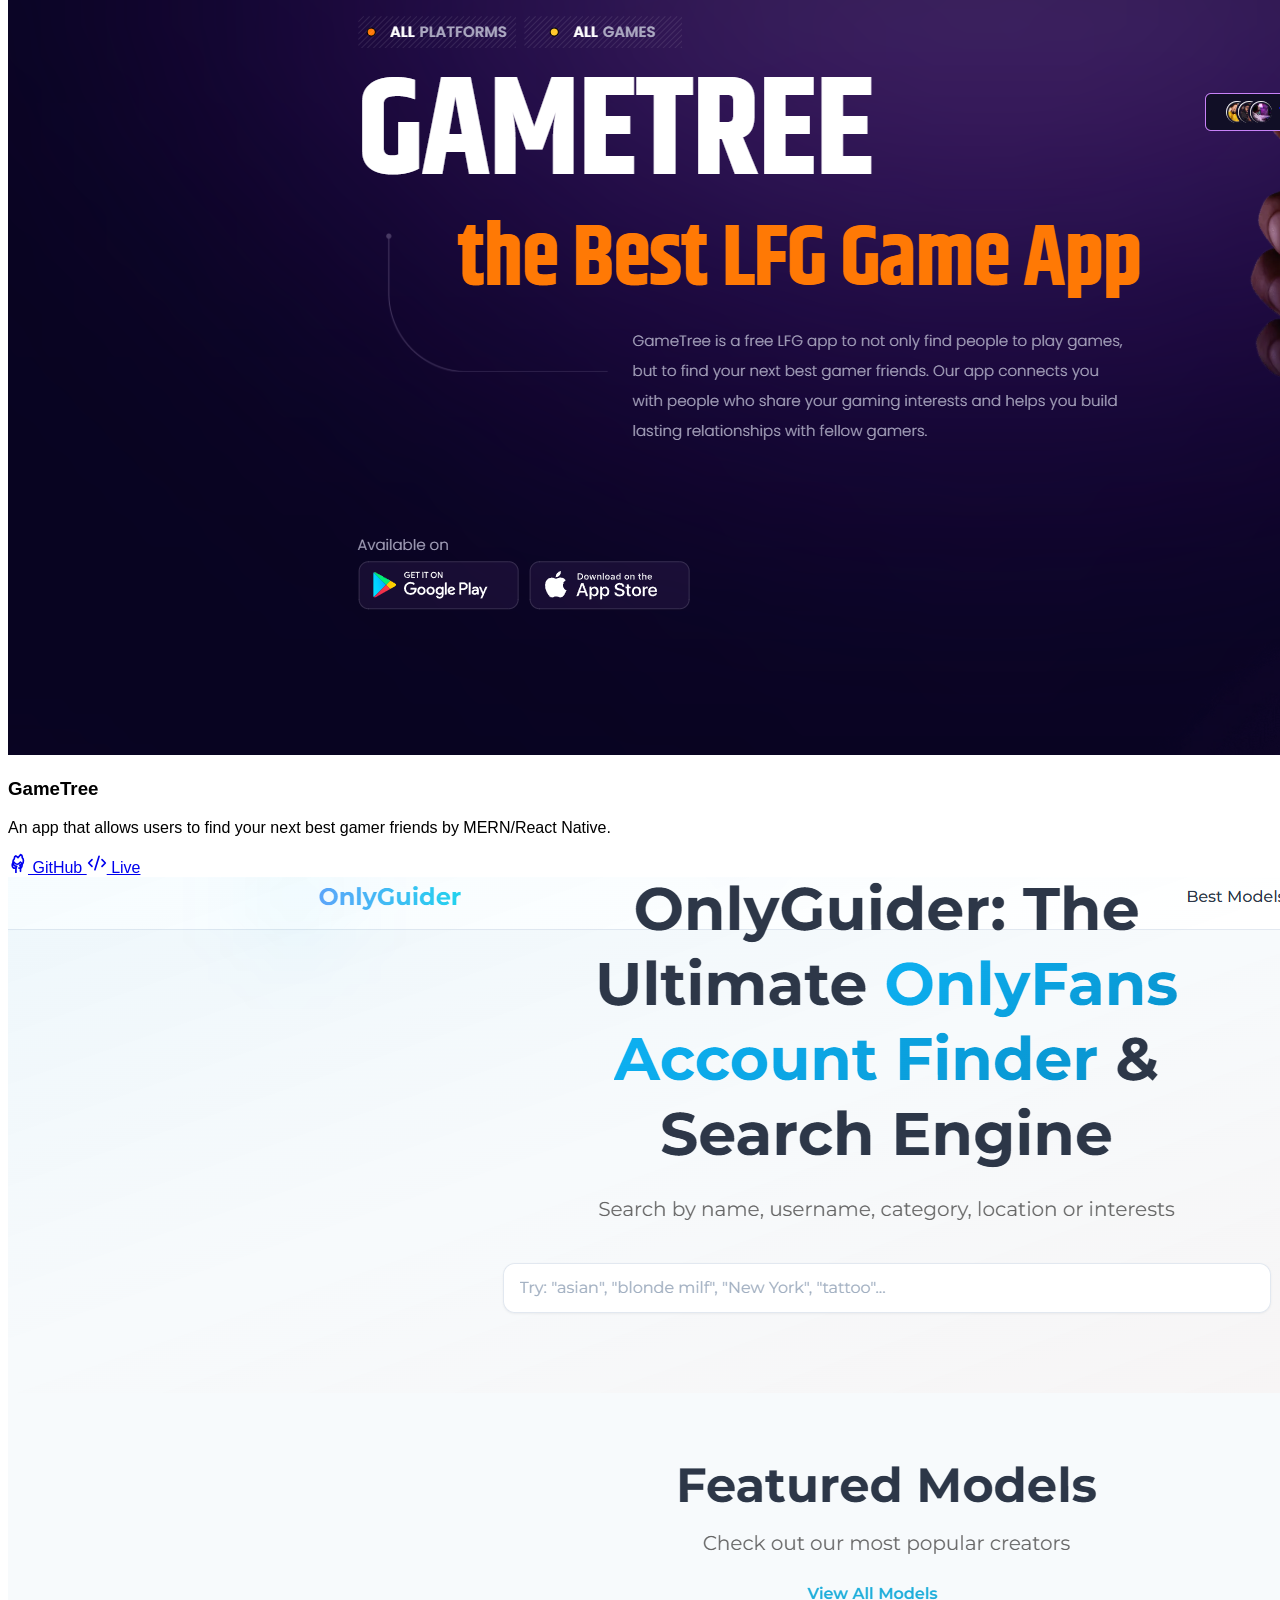
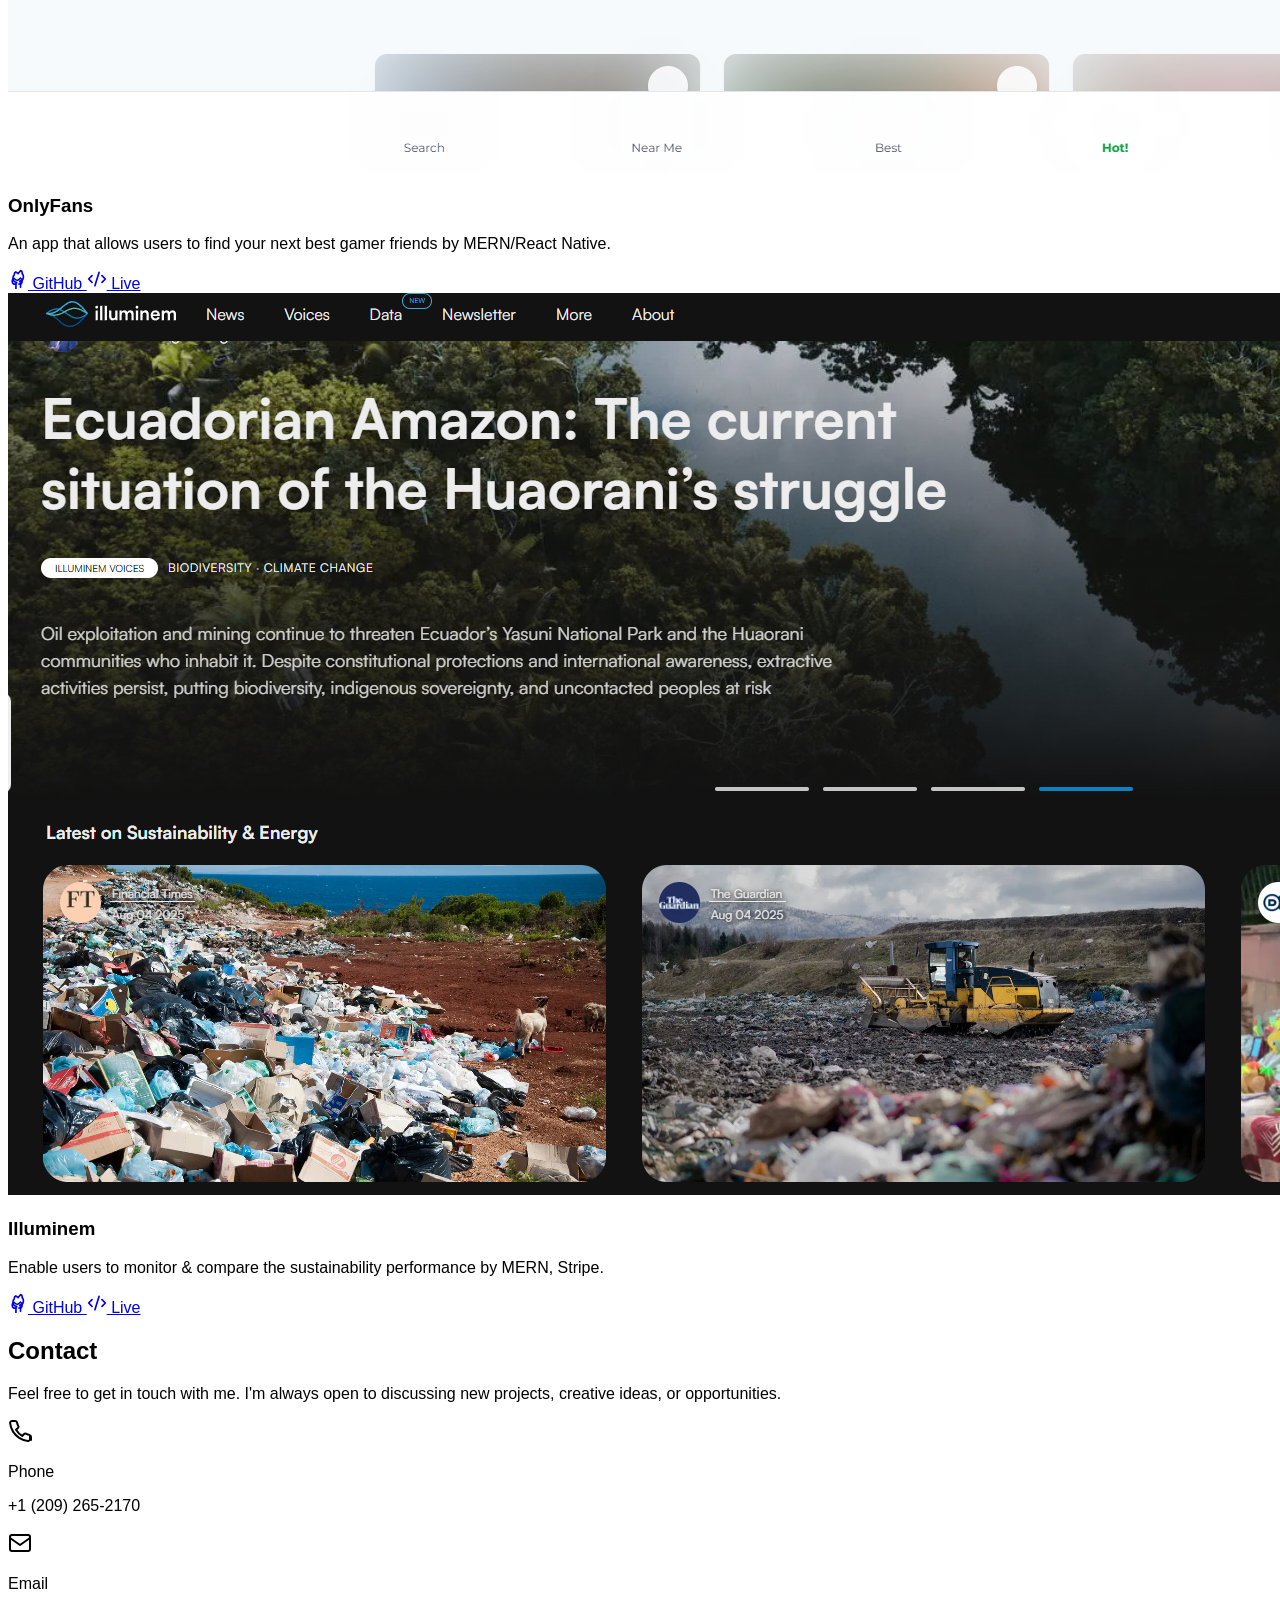
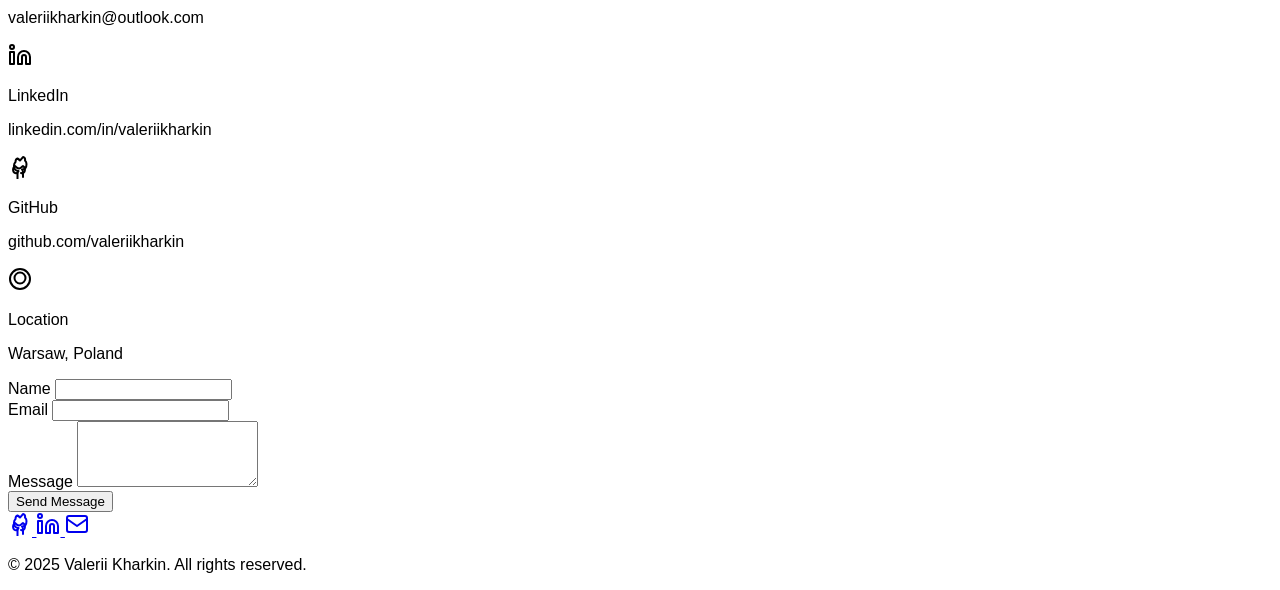
==== commit 5ef54340: "feat: updated work history" ====
--- a/index.html
+++ b/index.html
@@ -3,7 +3,7 @@
 <head>
   <meta charset="UTF-8">
   <meta name="viewport" content="width=device-width, initial-scale=1.0">
-  <title>Jane Doe | Portfolio</title>
+  <title>Valerii Kharkin | Portfolio</title>
   <!-- Tailwind CSS CDN -->
   <script src="https://cdn.tailwindcss.com"></script>
   <!-- Lucide Icons CDN -->
@@ -23,21 +23,21 @@
   <header class="fixed top-0 left-0 right-0 z-50 bg-slate-900 bg-opacity-90 backdrop-blur-sm shadow-lg">
     <nav class="container mx-auto px-6 py-4 flex justify-between items-center">
       <div class="text-2xl font-bold text-cyan-400">
-        Jane Doe
+        Valerii Kharkin
       </div>
       <div class="hidden md:flex space-x-6">
         <a href="#home" class="text-white hover:text-cyan-400 transition-colors duration-300">Home</a>
-        <a href="#about-and-skills" class="text-white hover:text-cyan-400 transition-colors duration-300">About & Skills</a>
+        <a href="#about-and-skills" class="text-white hover:text-cyan-400 transition-colors duration-300">About</a>
         <a href="#work-history" class="text-white hover:text-cyan-400 transition-colors duration-300">Work History</a>
-        <a href="#education" class="text-white hover:text-cyan-400 transition-colors duration-300">Education</a>
-        <a href="your-resume.pdf" download class="text-white hover:text-cyan-400 transition-colors duration-300">Resume</a>
+        <!-- <a href="#education" class="text-white hover:text-cyan-400 transition-colors duration-300">Education</a> -->
+        <!-- <a href="your-resume.pdf" download class="text-white hover:text-cyan-400 transition-colors duration-300">Resume</a> -->
         <a href="#projects" class="text-white hover:text-cyan-400 transition-colors duration-300">Projects</a>
         <a href="#contact" class="text-white hover:text-cyan-400 transition-colors duration-300">Contact</a>
       </div>
       <!-- Social Media Icons and Phone Number for Desktop -->
       <div class="hidden md:flex items-center space-x-4">
-        <span class="text-sm text-slate-400">+1 (555) 123-4567</span>
-        <a href="#" class="text-slate-400 hover:text-cyan-400 transition-colors duration-300">
+        <span class="text-sm text-slate-400">+1 (209) 265-2170</span>
+        <a href="https://github.com/valeriikharkin/" class="text-slate-400 hover:text-cyan-400 transition-colors duration-300">
           <svg xmlns="http://www.w3.org/2000/svg" width="24" height="24" viewBox="0 0 24 24" fill="none" stroke="currentColor" stroke-width="2" stroke-linecap="round" stroke-linejoin="round" class="lucide lucide-github"><path d="M15 22v-4a4.8 4.8 0 0 0-1-3.5c3.5 0 4.5-2.5 4.5-5.5 0-1.2-.5-2.5-1.5-3.5.3-1.5 0-3-2-3.5C13.5 4 12 5.5 12 5.5s-1.5-1.5-2.5-2c-2 .5-2 2-2 3.5-1 1-1.5 2.3-1.5 3.5.001 3 1 5.5 4.5 5.5-.5.5-1 1.2-1 3.5v4"/><path d="M9 18c-4.5 1.2-5-5-2-7 1.5 1.5 2 2.5 4 2.5s2-1 4-2.5c3 2 2.5 8.2-2 7"/></svg>
         </a>
         <a href="#" class="text-slate-400 hover:text-cyan-400 transition-colors duration-300">
@@ -54,13 +54,13 @@
     </nav>
     <div id="mobile-menu" class="md:hidden bg-slate-800 p-4 space-y-4 text-center">
       <a href="#home" class="block text-white hover:text-cyan-400 transition-colors duration-300 py-2">Home</a>
-      <a href="#about-and-skills" class="block text-white hover:text-cyan-400 transition-colors duration-300 py-2">About & Skills</a>
-      <a href="#work-history" class="block text-white hover:text-cyan-400 transition-colors duration-300 py-2">Work History</a>
-      <a href="#education" class="block text-white hover:text-cyan-400 transition-colors duration-300 py-2">Education</a>
-      <a href="your-resume.pdf" download class="block text-white hover:text-cyan-400 transition-colors duration-300 py-2">Resume</a>
+      <a href="#about-and-skills" class="block text-white hover:text-cyan-400 transition-colors duration-300 py-2">About</a>
+      <a href="#work-history" class="block text-white hover:text-cyan-400 transition-colors duration-300 py-2">Work</a>
+      <!-- <a href="#education" class="block text-white hover:text-cyan-400 transition-colors duration-300 py-2">Education</a> -->
+      <!-- <a href="your-resume.pdf" download class="block text-white hover:text-cyan-400 transition-colors duration-300 py-2">Resume</a> -->
       <a href="#projects" class="block text-white hover:text-cyan-400 transition-colors duration-300 py-2">Projects</a>
       <a href="#contact" class="block text-white hover:text-cyan-400 transition-colors duration-300 py-2">Contact</a>
-      <a href="tel:+15551234567" class="block text-white hover:text-cyan-400 transition-colors duration-300 py-2">+1 (555) 123-4567</a>
+      <a href="tel:+12092652170" class="block text-white hover:text-cyan-400 transition-colors duration-300 py-2">+1 (209) 265-2170</a>
     </div>
   </header>
 
@@ -68,11 +68,11 @@
   <section id="home" class="flex items-center justify-center min-h-screen pt-24 bg-cover bg-center" style="background-image: url('https://placehold.co/1920x1080/1e293b/475569?text=Hero+Background')">
     <div class="text-center p-8 bg-slate-900 bg-opacity-70 rounded-xl shadow-2xl backdrop-blur-sm">
       <img
-        src="https://placehold.co/150x150/475569/FFFFFF?text=JD"
-        alt="Jane Doe"
+        src="https://placehold.co/150x150/475569/FFFFFF?text=VK"
+        alt="Valerii Kharkin"
         class="rounded-full mx-auto mb-4 border-4 border-cyan-400"
       />
-      <h1 class="text-4xl md:text-6xl font-bold text-white mb-2">Jane Doe</h1>
+      <h1 class="text-4xl md:text-6xl font-bold text-white mb-2">Valerii Kharkin</h1>
       <h2 class="text-xl md:text-2xl font-light text-cyan-400">Full Stack Developer</h2>
       <p class="mt-4 text-lg max-w-lg mx-auto">I build beautiful and functional web applications. Passionate about creating seamless user experiences.</p>
       <div class="mt-8">
@@ -93,13 +93,15 @@
         <!-- About Me Section -->
         <div class="flex-1 bg-slate-800 rounded-xl p-8 shadow-lg w-full">
           <h3 class="text-3xl font-bold mb-4 text-cyan-400">About Me</h3>
-          <img
-            src="https://placehold.co/400x400/475569/FFFFFF?text=Jane+Doe"
-            alt="Jane Doe"
+          <!-- <img
+            src="https://placehold.co/400x400/475569/FFFFFF?text=Valerii+Kharkin"
+            alt="Valerii Kharkin"
             class="rounded-xl shadow-lg border-2 border-slate-700 w-full max-w-sm mb-6 mx-auto"
-          />
+          /> -->
           <p class="text-lg leading-relaxed mb-6 text-slate-200">
-            Hello! I'm Jane, a passionate full-stack developer with a love for building things that live on the internet. I have experience with a range of technologies, from front-end frameworks like React to back-end services. My goal is to create clean, efficient, and user-friendly applications that solve real-world problems. When I'm not coding, you can find me hiking or learning new languages.
+          - As a full stack developer with a strong background in technologies such as React/Next, Vue/Nuxt, Node/Nest, PHP/Laravel, Python/Django, Web3, AWS/GCP, and more, I have demonstrated proficiency in building Web & Blockchain Apps that interact with backend APIs for service provisioning.<br />
+          - My experience includes developing reusable components and testing them with Jest, building NPM modules, integrating socket.io, Pusher for real-time tracking on Google Maps, and working extensively with AI technologies such as AI Agent, Langchain, Langgraph and n8n. <br />
+          - I am passionate about creating efficient and scalable solutions that meet the needs of my clients while ensuring optimal user experiences.
           </p>
         </div>
 
@@ -120,16 +122,16 @@
                     <span class="text-sm font-semibold text-slate-200">Expert</span>
                   </div>
                   <div class="flex justify-between">
+                    <span class="text-sm text-slate-400">Next.js</span>
+                    <span class="text-sm font-semibold text-slate-200">Expert</span>
+                  </div>
+                  <div class="flex justify-between">
                     <span class="text-sm text-slate-400">TypeScript</span>
                     <span class="text-sm font-semibold text-slate-200">Expert</span>
                   </div>
                   <div class="flex justify-between">
                     <span class="text-sm text-slate-400">Vue.js</span>
-                    <span class="text-sm font-semibold text-slate-200">Advanced</span>
-                  </div>
-                  <div class="flex justify-between">
-                    <span class="text-sm text-slate-400">Redux</span>
-                    <span class="text-sm font-semibold text-slate-200">Advanced</span>
+                    <span class="text-sm font-semibold text-slate-200">Expert</span>
                   </div>
                 </div>
               </div>
@@ -144,15 +146,15 @@
                 <div class="space-y-2">
                   <div class="flex justify-between">
                     <span class="text-sm text-slate-400">Python/Django</span>
-                    <span class="text-sm font-semibold text-slate-200">Expert</span>
+                    <span class="text-sm font-semibold text-slate-200">Advanced</span>
                   </div>
                   <div class="flex justify-between">
                     <span class="text-sm text-slate-400">PHP/Laravel</span>
-                    <span class="text-sm font-semibold text-slate-200">Advanced</span>
+                    <span class="text-sm font-semibold text-slate-200">Expert</span>
                   </div>
                   <div class="flex justify-between">
                     <span class="text-sm text-slate-400">Node.js/Express</span>
-                    <span class="text-sm font-semibold text-slate-200">Advanced</span>
+                    <span class="text-sm font-semibold text-slate-200">Expert</span>
                   </div>
                   <div class="flex justify-between">
                     <span class="text-sm text-slate-400">RESTful APIs</span>
@@ -209,7 +211,7 @@
                     <span class="text-sm font-semibold text-slate-200">Expert</span>
                   </div>
                   <div class="flex justify-between">
-                    <span class="text-sm text-slate-400">RxJS</span>
+                    <span class="text-sm text-slate-400">Langchain</span>
                     <span class="text-sm font-semibold text-slate-200">Intermediate</span>
                   </div>
                 </div>
@@ -336,7 +338,7 @@
             <ul class="list-disc list-inside space-y-2 text-slate-200 text-lg">
               <li>English: Native proficiency</li>
               <li>Polish: Professional working proficiency</li>
-              <li>German: Intermediate proficiency</li>
+              <li>Japanese: Intermediate proficiency</li>
             </ul>
           </div>
         </div>
@@ -351,58 +353,116 @@
       <div class="grid md:grid-cols-2 lg:grid-cols-3 gap-8">
         <!-- Project Card 1 -->
         <div class="bg-slate-800 rounded-xl overflow-hidden shadow-lg transform transition-transform duration-300 hover:scale-105">
-          <img src="https://placehold.co/800x600/2F314D/FFFFFF?text=Project+Alpha" alt="Project Alpha" class="w-full h-48 object-cover">
+          <img src="./image/arteia-1.png" alt="Arteia" class="w-full h-48 object-cover">
           <div class="p-6">
-            <h3 class="text-2xl font-bold text-cyan-400 mb-2">Project Alpha</h3>
-            <p class="text-sm mb-4">A responsive web application for managing tasks. Features include drag-and-drop functionality and user authentication.</p>
+            <h3 class="text-2xl font-bold text-cyan-400 mb-2">Arteia</h3>
+            <p class="text-sm mb-4">Implemented Collection Management and Showrooms</p>
+            <div class="flex space-x-4">
+              <a href="https://github.com/valeriikharkin/" target="_blank" rel="noopener noreferrer" class="flex items-center text-white hover:text-cyan-400 transition-colors duration-300">
+                <svg xmlns="http://www.w3.org/2000/svg" width="20" height="20" viewBox="0 0 24 24" fill="none" stroke="currentColor" stroke-width="2" stroke-linecap="round" stroke-linejoin="round" class="lucide lucide-github mr-2"><path d="M15 22v-4a4.8 4.8 0 0 0-1-3.5c3.5 0 4.5-2.5 4.5-5.5 0-1.2-.5-2.5-1.5-3.5.3-1.5 0-3-2-3.5C13.5 4 12 5.5 12 5.5s-1.5-1.5-2.5-2c-2 .5-2 2-2 3.5-1 1-1.5 2.3-1.5 3.5.001 3 1 5.5 4.5 5.5-.5.5-1 1.2-1 3.5v4"/><path d="M9 18c-4.5 1.2-5-5-2-7 1.5 1.5 2 2.5 4 2.5s2-1 4-2.5c3 2 2.5 8.2-2 7"/></svg>
+                GitHub
+              </a>
+              <a href="artiea.com" target="_blank" rel="noopener noreferrer" class="flex items-center text-white hover:text-cyan-400 transition-colors duration-300">
+                <svg xmlns="http://www.w3.org/2000/svg" width="20" height="20" viewBox="0 0 24 24" fill="none" stroke="currentColor" stroke-width="2" stroke-linecap="round" stroke-linejoin="round" class="lucide lucide-code-2 mr-2"><path d="m18 16 4-4-4-4"/><path d="m6 8-4 4 4 4"/><path d="m14.5 4-5 16"/></svg>
+                Live
+              </a>
+            </div>
+          </div>
+        </div>
+        <!-- Project Card 2 -->
+        <div class="bg-slate-800 rounded-xl overflow-hidden shadow-lg transform transition-transform duration-300 hover:scale-105">
+          <img src="./image/artnight.png" alt="Art Night" class="w-full h-48 object-cover">
+          <div class="p-6">
+            <h3 class="text-2xl font-bold text-cyan-400 mb-2">Art Night</h3>
+            <p class="text-sm mb-4">Developed the back-end of an application using PHP and Laravel.</p>
             <div class="flex space-x-4">
               <a href="#" target="_blank" rel="noopener noreferrer" class="flex items-center text-white hover:text-cyan-400 transition-colors duration-300">
                 <svg xmlns="http://www.w3.org/2000/svg" width="20" height="20" viewBox="0 0 24 24" fill="none" stroke="currentColor" stroke-width="2" stroke-linecap="round" stroke-linejoin="round" class="lucide lucide-github mr-2"><path d="M15 22v-4a4.8 4.8 0 0 0-1-3.5c3.5 0 4.5-2.5 4.5-5.5 0-1.2-.5-2.5-1.5-3.5.3-1.5 0-3-2-3.5C13.5 4 12 5.5 12 5.5s-1.5-1.5-2.5-2c-2 .5-2 2-2 3.5-1 1-1.5 2.3-1.5 3.5.001 3 1 5.5 4.5 5.5-.5.5-1 1.2-1 3.5v4"/><path d="M9 18c-4.5 1.2-5-5-2-7 1.5 1.5 2 2.5 4 2.5s2-1 4-2.5c3 2 2.5 8.2-2 7"/></svg>
                 GitHub
               </a>
-              <a href="#" target="_blank" rel="noopener noreferrer" class="flex items-center text-white hover:text-cyan-400 transition-colors duration-300">
+              <a href="artnight.com" target="_blank" rel="noopener noreferrer" class="flex items-center text-white hover:text-cyan-400 transition-colors duration-300">
                 <svg xmlns="http://www.w3.org/2000/svg" width="20" height="20" viewBox="0 0 24 24" fill="none" stroke="currentColor" stroke-width="2" stroke-linecap="round" stroke-linejoin="round" class="lucide lucide-code-2 mr-2"><path d="m18 16 4-4-4-4"/><path d="m6 8-4 4 4 4"/><path d="m14.5 4-5 16"/></svg>
                 Live
               </a>
             </div>
           </div>
         </div>
-        <!-- Project Card 2 -->
+        <!-- Project Card 3 -->
         <div class="bg-slate-800 rounded-xl overflow-hidden shadow-lg transform transition-transform duration-300 hover:scale-105">
-          <img src="https://placehold.co/800x600/3A4259/FFFFFF?text=E-commerce+Platform" alt="E-commerce Platform" class="w-full h-48 object-cover">
+          <img src="./image/gametree-1.png" alt="GameTree" class="w-full h-48 object-cover">
           <div class="p-6">
-            <h3 class="text-2xl font-bold text-cyan-400 mb-2">E-commerce Platform</h3>
-            <p class="text-sm mb-4">A full-featured e-commerce site with a shopping cart, product catalog, and secure checkout.</p>
+            <h3 class="text-2xl font-bold text-cyan-400 mb-2">GameTree</h3>
+            <p class="text-sm mb-4">An app that allows users to find your next best gamer friends by MERN/React Native.</p>
             <div class="flex space-x-4">
               <a href="#" target="_blank" rel="noopener noreferrer" class="flex items-center text-white hover:text-cyan-400 transition-colors duration-300">
                 <svg xmlns="http://www.w3.org/2000/svg" width="20" height="20" viewBox="0 0 24 24" fill="none" stroke="currentColor" stroke-width="2" stroke-linecap="round" stroke-linejoin="round" class="lucide lucide-github mr-2"><path d="M15 22v-4a4.8 4.8 0 0 0-1-3.5c3.5 0 4.5-2.5 4.5-5.5 0-1.2-.5-2.5-1.5-3.5.3-1.5 0-3-2-3.5C13.5 4 12 5.5 12 5.5s-1.5-1.5-2.5-2c-2 .5-2 2-2 3.5-1 1-1.5 2.3-1.5 3.5.001 3 1 5.5 4.5 5.5-.5.5-1 1.2-1 3.5v4"/><path d="M9 18c-4.5 1.2-5-5-2-7 1.5 1.5 2 2.5 4 2.5s2-1 4-2.5c3 2 2.5 8.2-2 7"/></svg>
                 GitHub
               </a>
-              <a href="#" target="_blank" rel="noopener noreferrer" class="flex items-center text-white hover:text-cyan-400 transition-colors duration-300">
+              <a href="gametree.me" target="_blank" rel="noopener noreferrer" class="flex items-center text-white hover:text-cyan-400 transition-colors duration-300">
                 <svg xmlns="http://www.w3.org/2000/svg" width="20" height="20" viewBox="0 0 24 24" fill="none" stroke="currentColor" stroke-width="2" stroke-linecap="round" stroke-linejoin="round" class="lucide lucide-code-2 mr-2"><path d="m18 16 4-4-4-4"/><path d="m6 8-4 4 4 4"/><path d="m14.5 4-5 16"/></svg>
                 Live
               </a>
             </div>
           </div>
         </div>
-        <!-- Project Card 3 -->
+
+        <!-- Project Card 4 -->
         <div class="bg-slate-800 rounded-xl overflow-hidden shadow-lg transform transition-transform duration-300 hover:scale-105">
-          <img src="https://placehold.co/800x600/4D4D6B/FFFFFF?text=Recipe+Finder+App" alt="Recipe Finder App" class="w-full h-48 object-cover">
+          <img src="./image/onlyfans-1.png" alt="OnlyFans" class="w-full h-48 object-cover">
           <div class="p-6">
-            <h3 class="text-2xl font-bold text-cyan-400 mb-2">Recipe Finder App</h3>
-            <p class="text-sm mb-4">An app that allows users to search for recipes by ingredients and save their favorites.</p>
+            <h3 class="text-2xl font-bold text-cyan-400 mb-2">OnlyFans</h3>
+            <p class="text-sm mb-4">An app that allows users to find your next best gamer friends by MERN/React Native.</p>
             <div class="flex space-x-4">
               <a href="#" target="_blank" rel="noopener noreferrer" class="flex items-center text-white hover:text-cyan-400 transition-colors duration-300">
                 <svg xmlns="http://www.w3.org/2000/svg" width="20" height="20" viewBox="0 0 24 24" fill="none" stroke="currentColor" stroke-width="2" stroke-linecap="round" stroke-linejoin="round" class="lucide lucide-github mr-2"><path d="M15 22v-4a4.8 4.8 0 0 0-1-3.5c3.5 0 4.5-2.5 4.5-5.5 0-1.2-.5-2.5-1.5-3.5.3-1.5 0-3-2-3.5C13.5 4 12 5.5 12 5.5s-1.5-1.5-2.5-2c-2 .5-2 2-2 3.5-1 1-1.5 2.3-1.5 3.5.001 3 1 5.5 4.5 5.5-.5.5-1 1.2-1 3.5v4"/><path d="M9 18c-4.5 1.2-5-5-2-7 1.5 1.5 2 2.5 4 2.5s2-1 4-2.5c3 2 2.5 8.2-2 7"/></svg>
                 GitHub
               </a>
-              <a href="#" target="_blank" rel="noopener noreferrer" class="flex items-center text-white hover:text-cyan-400 transition-colors duration-300">
+              <a href="onlyguider.com" target="_blank" rel="noopener noreferrer" class="flex items-center text-white hover:text-cyan-400 transition-colors duration-300">
                 <svg xmlns="http://www.w3.org/2000/svg" width="20" height="20" viewBox="0 0 24 24" fill="none" stroke="currentColor" stroke-width="2" stroke-linecap="round" stroke-linejoin="round" class="lucide lucide-code-2 mr-2"><path d="m18 16 4-4-4-4"/><path d="m6 8-4 4 4 4"/><path d="m14.5 4-5 16"/></svg>
                 Live
               </a>
             </div>
           </div>
         </div>
+
+        <!-- Project Card 5 -->
+        <div class="bg-slate-800 rounded-xl overflow-hidden shadow-lg transform transition-transform duration-300 hover:scale-105">
+          <img src="./image/illuminem-1.png" alt="GameTree" class="w-full h-48 object-cover">
+          <div class="p-6">
+            <h3 class="text-2xl font-bold text-cyan-400 mb-2">Illuminem</h3>
+            <p class="text-sm mb-4">Enable users to monitor & compare the sustainability performance by MERN, Stripe.</p>
+            <div class="flex space-x-4">
+              <a href="#" target="_blank" rel="noopener noreferrer" class="flex items-center text-white hover:text-cyan-400 transition-colors duration-300">
+                <svg xmlns="http://www.w3.org/2000/svg" width="20" height="20" viewBox="0 0 24 24" fill="none" stroke="currentColor" stroke-width="2" stroke-linecap="round" stroke-linejoin="round" class="lucide lucide-github mr-2"><path d="M15 22v-4a4.8 4.8 0 0 0-1-3.5c3.5 0 4.5-2.5 4.5-5.5 0-1.2-.5-2.5-1.5-3.5.3-1.5 0-3-2-3.5C13.5 4 12 5.5 12 5.5s-1.5-1.5-2.5-2c-2 .5-2 2-2 3.5-1 1-1.5 2.3-1.5 3.5.001 3 1 5.5 4.5 5.5-.5.5-1 1.2-1 3.5v4"/><path d="M9 18c-4.5 1.2-5-5-2-7 1.5 1.5 2 2.5 4 2.5s2-1 4-2.5c3 2 2.5 8.2-2 7"/></svg>
+                GitHub
+              </a>
+              <a href="illuminem.com" target="_blank" rel="noopener noreferrer" class="flex items-center text-white hover:text-cyan-400 transition-colors duration-300">
+                <svg xmlns="http://www.w3.org/2000/svg" width="20" height="20" viewBox="0 0 24 24" fill="none" stroke="currentColor" stroke-width="2" stroke-linecap="round" stroke-linejoin="round" class="lucide lucide-code-2 mr-2"><path d="m18 16 4-4-4-4"/><path d="m6 8-4 4 4 4"/><path d="m14.5 4-5 16"/></svg>
+                Live
+              </a>
+            </div>
+          </div>
+        </div>
+
+        <!-- Project Card 6
+        <div class="bg-slate-800 rounded-xl overflow-hidden shadow-lg transform transition-transform duration-300 hover:scale-105">
+          <img src="./image/illuminem-1.png" alt="GameTree" class="w-full h-48 object-cover">
+          <div class="p-6">
+            <h3 class="text-2xl font-bold text-cyan-400 mb-2">Illuminem</h3>
+            <p class="text-sm mb-4">Enable users to monitor & compare the sustainability performance by MERN, Stripe.</p>
+            <div class="flex space-x-4">
+              <a href="#" target="_blank" rel="noopener noreferrer" class="flex items-center text-white hover:text-cyan-400 transition-colors duration-300">
+                <svg xmlns="http://www.w3.org/2000/svg" width="20" height="20" viewBox="0 0 24 24" fill="none" stroke="currentColor" stroke-width="2" stroke-linecap="round" stroke-linejoin="round" class="lucide lucide-github mr-2"><path d="M15 22v-4a4.8 4.8 0 0 0-1-3.5c3.5 0 4.5-2.5 4.5-5.5 0-1.2-.5-2.5-1.5-3.5.3-1.5 0-3-2-3.5C13.5 4 12 5.5 12 5.5s-1.5-1.5-2.5-2c-2 .5-2 2-2 3.5-1 1-1.5 2.3-1.5 3.5.001 3 1 5.5 4.5 5.5-.5.5-1 1.2-1 3.5v4"/><path d="M9 18c-4.5 1.2-5-5-2-7 1.5 1.5 2 2.5 4 2.5s2-1 4-2.5c3 2 2.5 8.2-2 7"/></svg>
+                GitHub
+              </a>
+              <a href="illuminem.com" target="_blank" rel="noopener noreferrer" class="flex items-center text-white hover:text-cyan-400 transition-colors duration-300">
+                <svg xmlns="http://www.w3.org/2000/svg" width="20" height="20" viewBox="0 0 24 24" fill="none" stroke="currentColor" stroke-width="2" stroke-linecap="round" stroke-linejoin="round" class="lucide lucide-code-2 mr-2"><path d="m18 16 4-4-4-4"/><path d="m6 8-4 4 4 4"/><path d="m14.5 4-5 16"/></svg>
+                Live
+              </a>
+            </div>
+          </div>
+        </div> -->
+
       </div>
     </div>
   </section>
@@ -423,7 +483,7 @@
             </div>
             <div>
               <p class="text-sm text-slate-400">Phone</p>
-              <p class="text-lg font-semibold text-white">+1 (555) 123-4567</p>
+              <p class="text-lg font-semibold text-white">+1 (209) 265-2170</p>
             </div>
           </div>
           <div class="flex items-center space-x-4">
@@ -432,7 +492,7 @@
             </div>
             <div>
               <p class="text-sm text-slate-400">Email</p>
-              <p class="text-lg font-semibold text-white">jane.doe@example.com</p>
+              <p class="text-lg font-semibold text-white">valeriikharkin@outlook.com</p>
             </div>
           </div>
           <div class="flex items-center space-x-4">
@@ -441,7 +501,7 @@
             </div>
             <div>
               <p class="text-sm text-slate-400">LinkedIn</p>
-              <p class="text-lg font-semibold text-white">linkedin.com/in/janedoe</p>
+              <p class="text-lg font-semibold text-white">linkedin.com/in/valeriikharkin</p>
             </div>
           </div>
           <div class="flex items-center space-x-4">
@@ -450,7 +510,7 @@
             </div>
             <div>
               <p class="text-sm text-slate-400">GitHub</p>
-              <p class="text-lg font-semibold text-white">github.com/janedoe</p>
+              <p class="text-lg font-semibold text-white">github.com/valeriikharkin</p>
             </div>
           </div>
           <div class="flex items-center space-x-4">
@@ -501,7 +561,7 @@
           <svg xmlns="http://www.w3.org/2000/svg" width="24" height="24" viewBox="0 0 24 24" fill="none" stroke="currentColor" stroke-width="2" stroke-linecap="round" stroke-linejoin="round" class="lucide lucide-mail"><rect width="20" height="16" x="2" y="4" rx="2"/><path d="m22 7-10 7L2 7"/></svg>
         </a>
       </div>
-      <p>&copy; 2025 Jane Doe. All rights reserved.</p>
+      <p>&copy; 2025 Valerii Kharkin. All rights reserved.</p>
     </div>
   </footer>
 
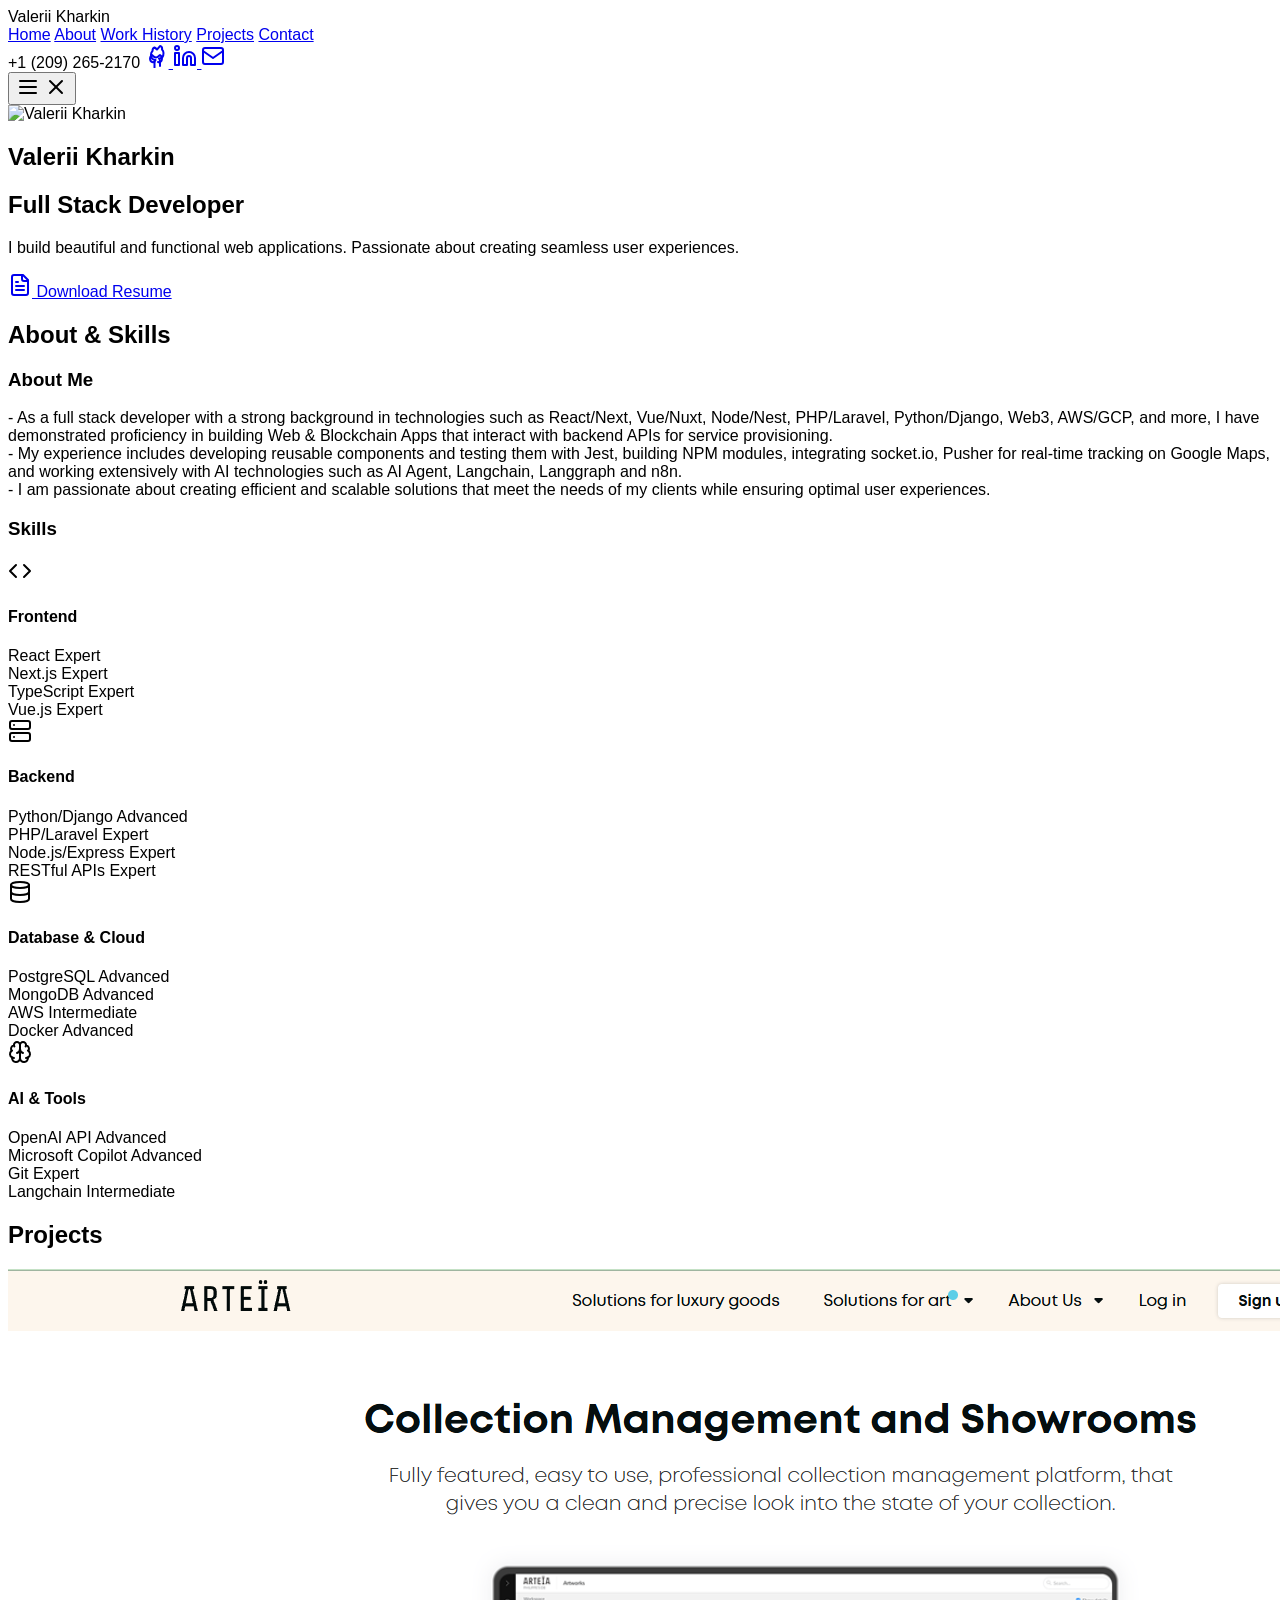
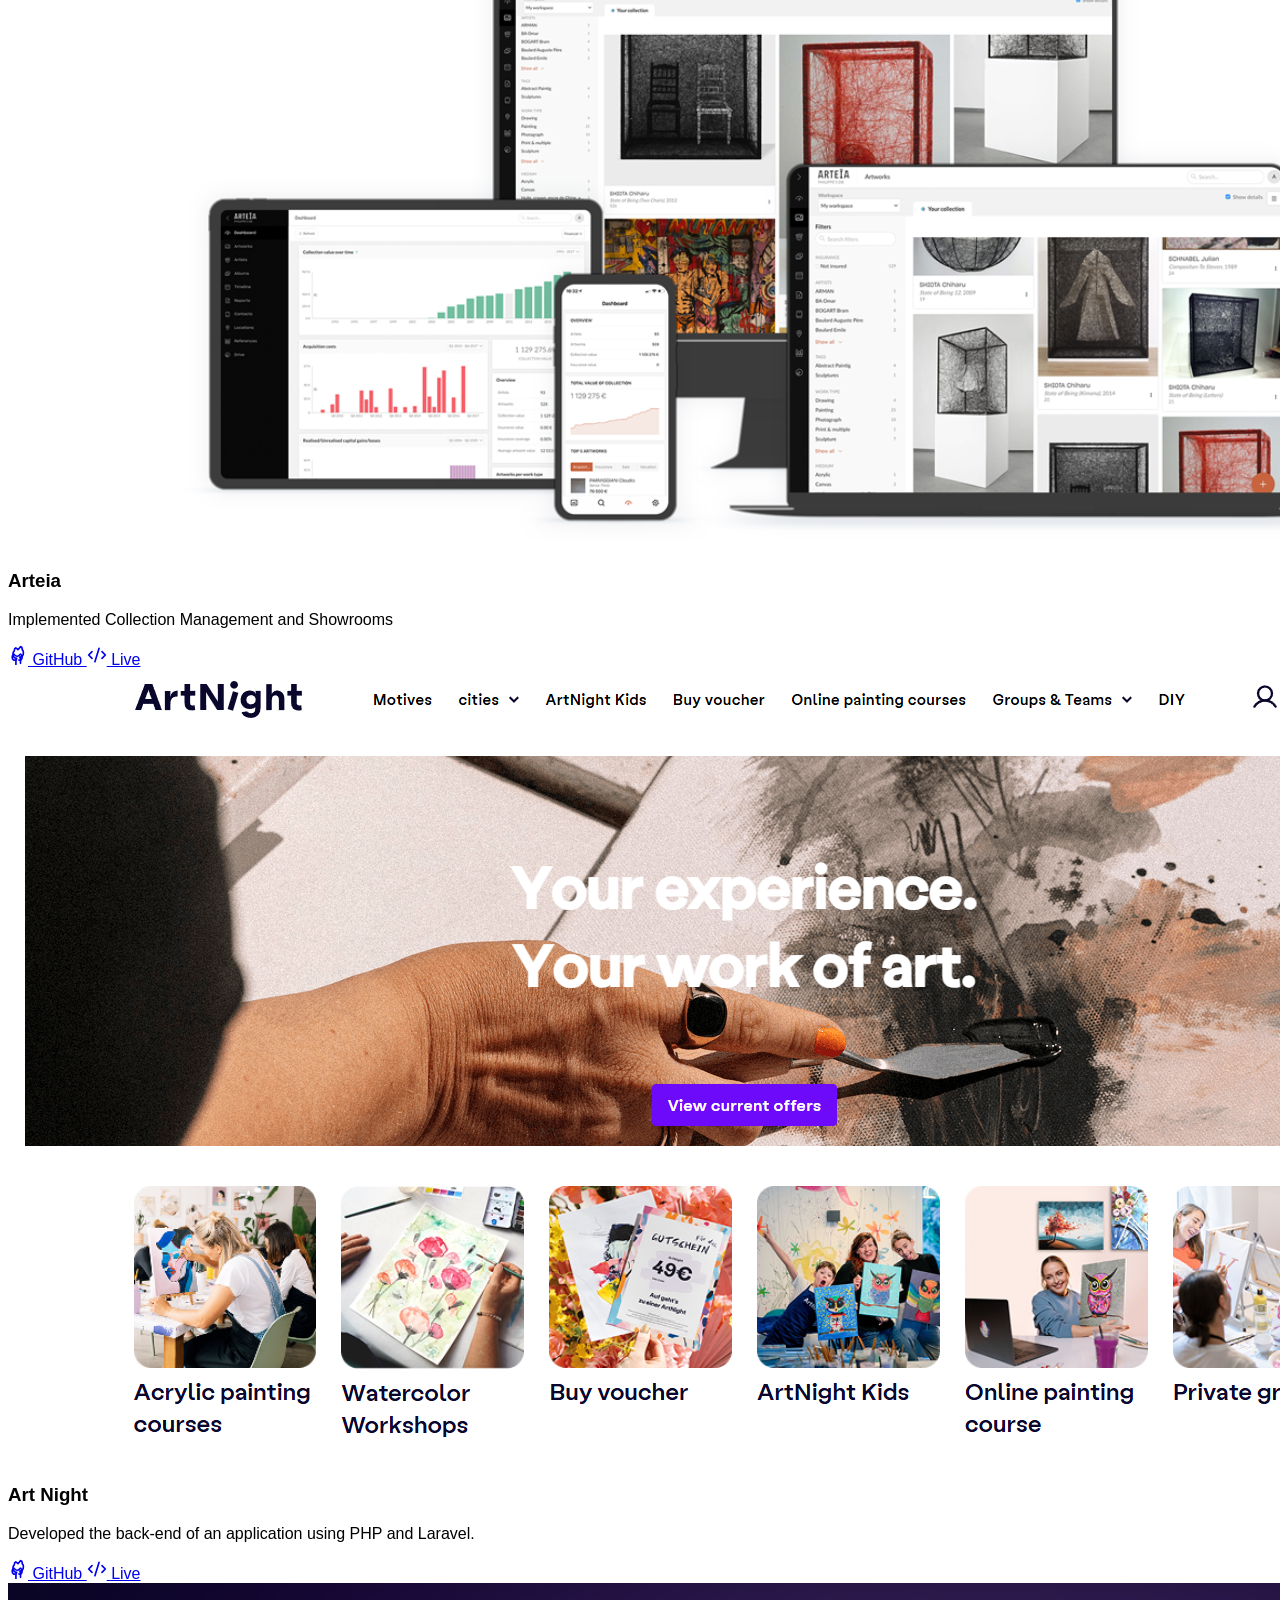
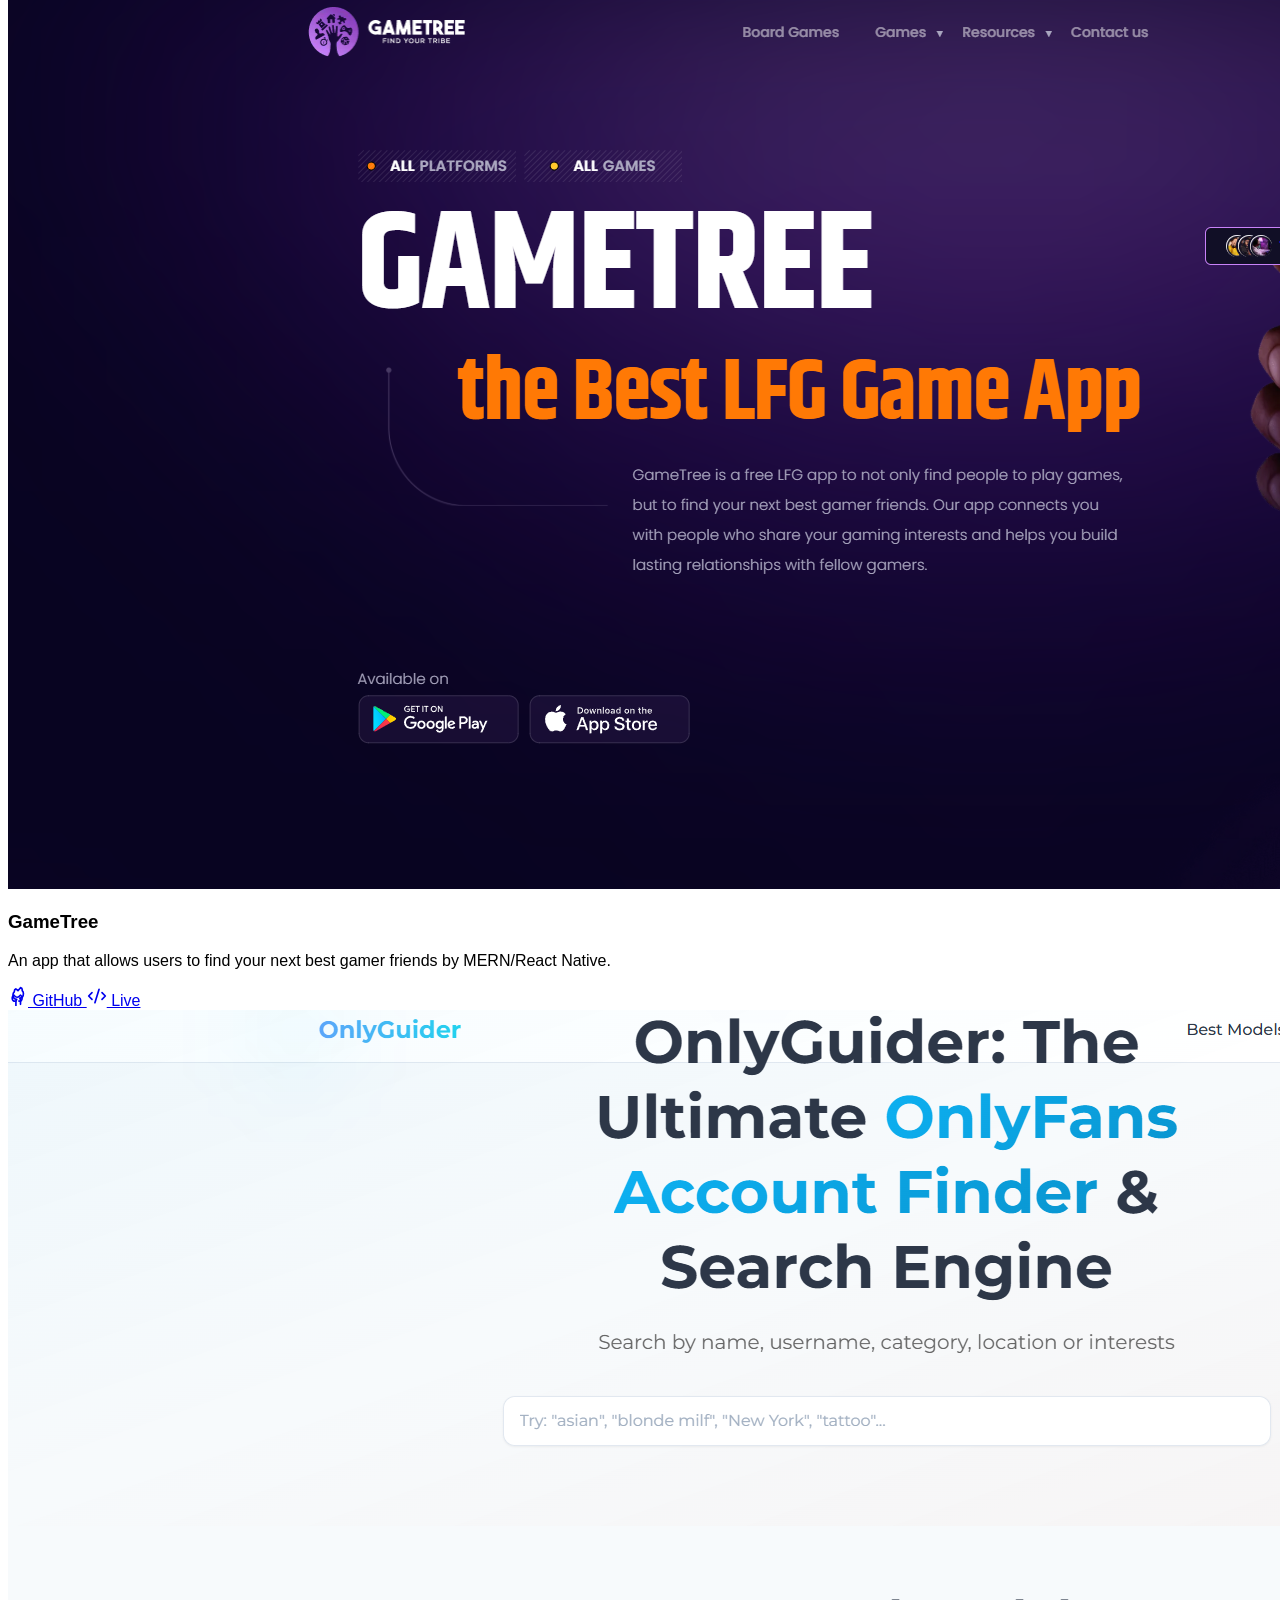
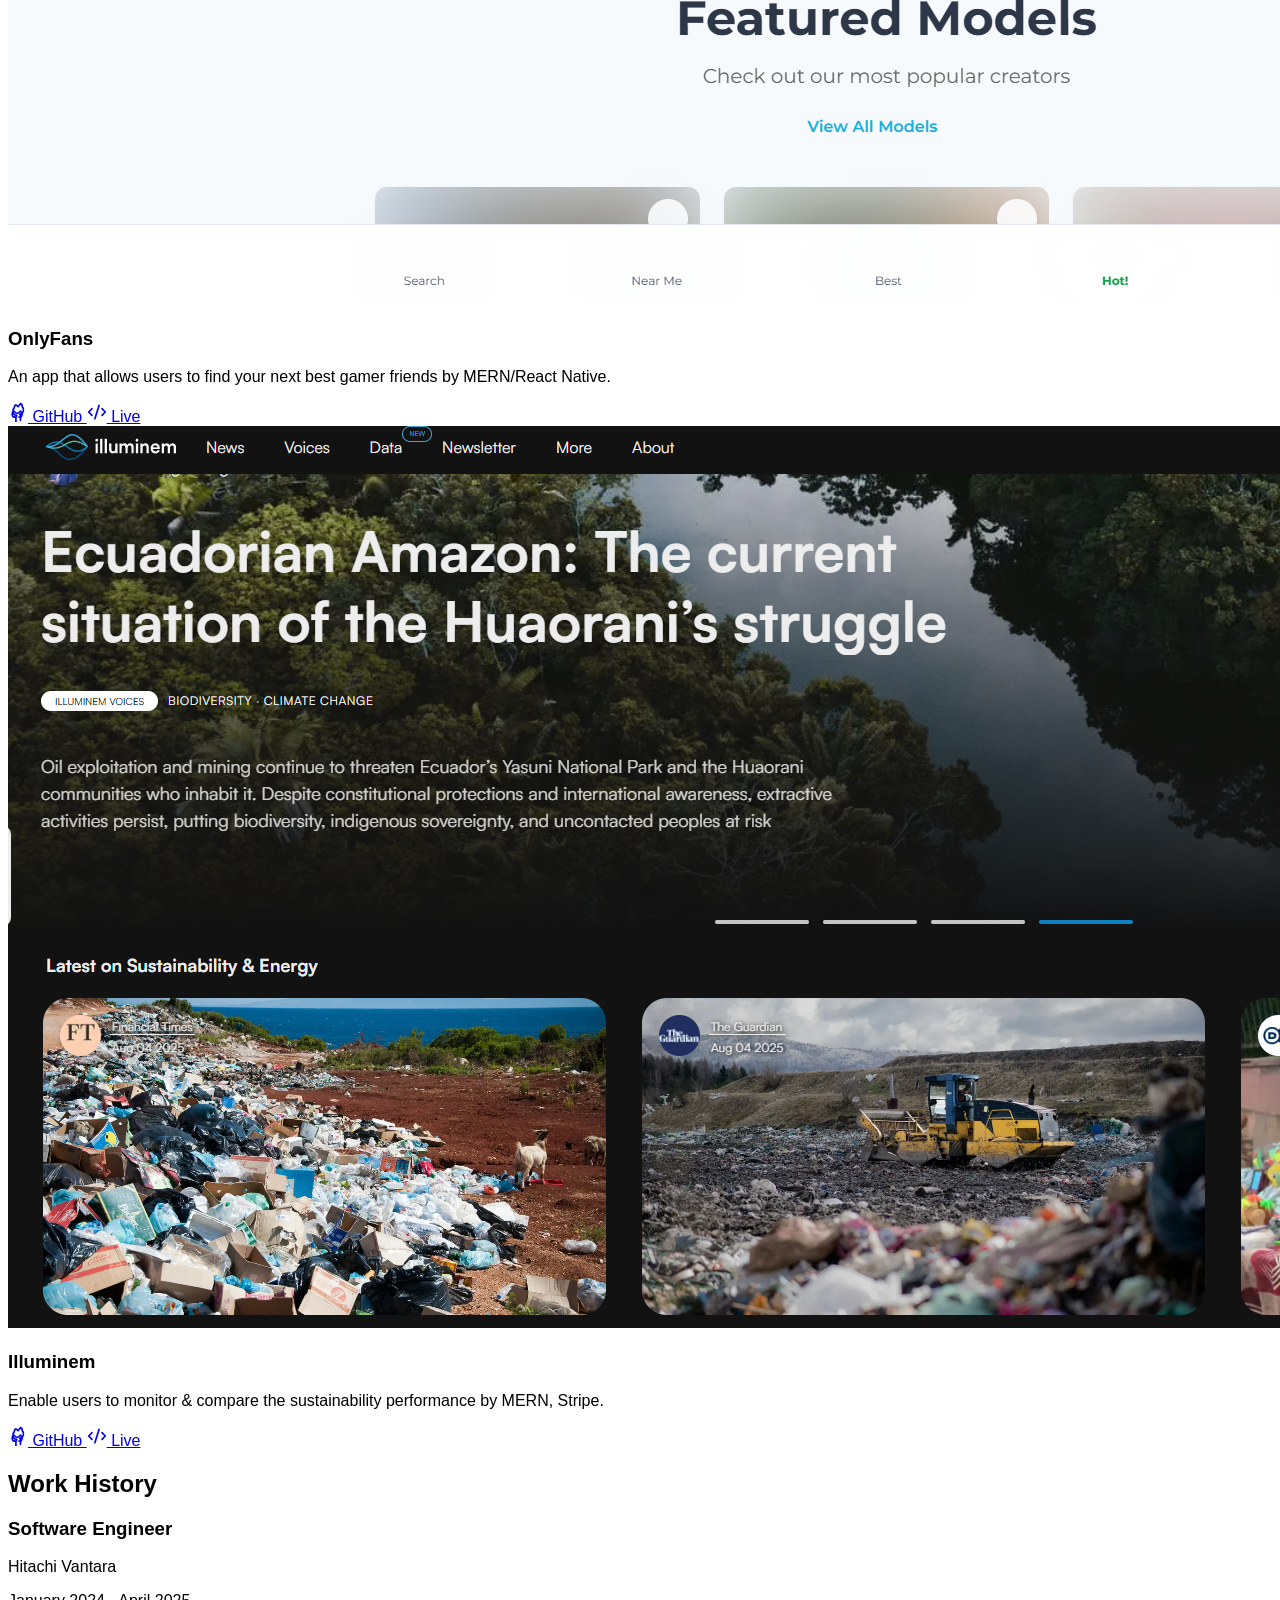
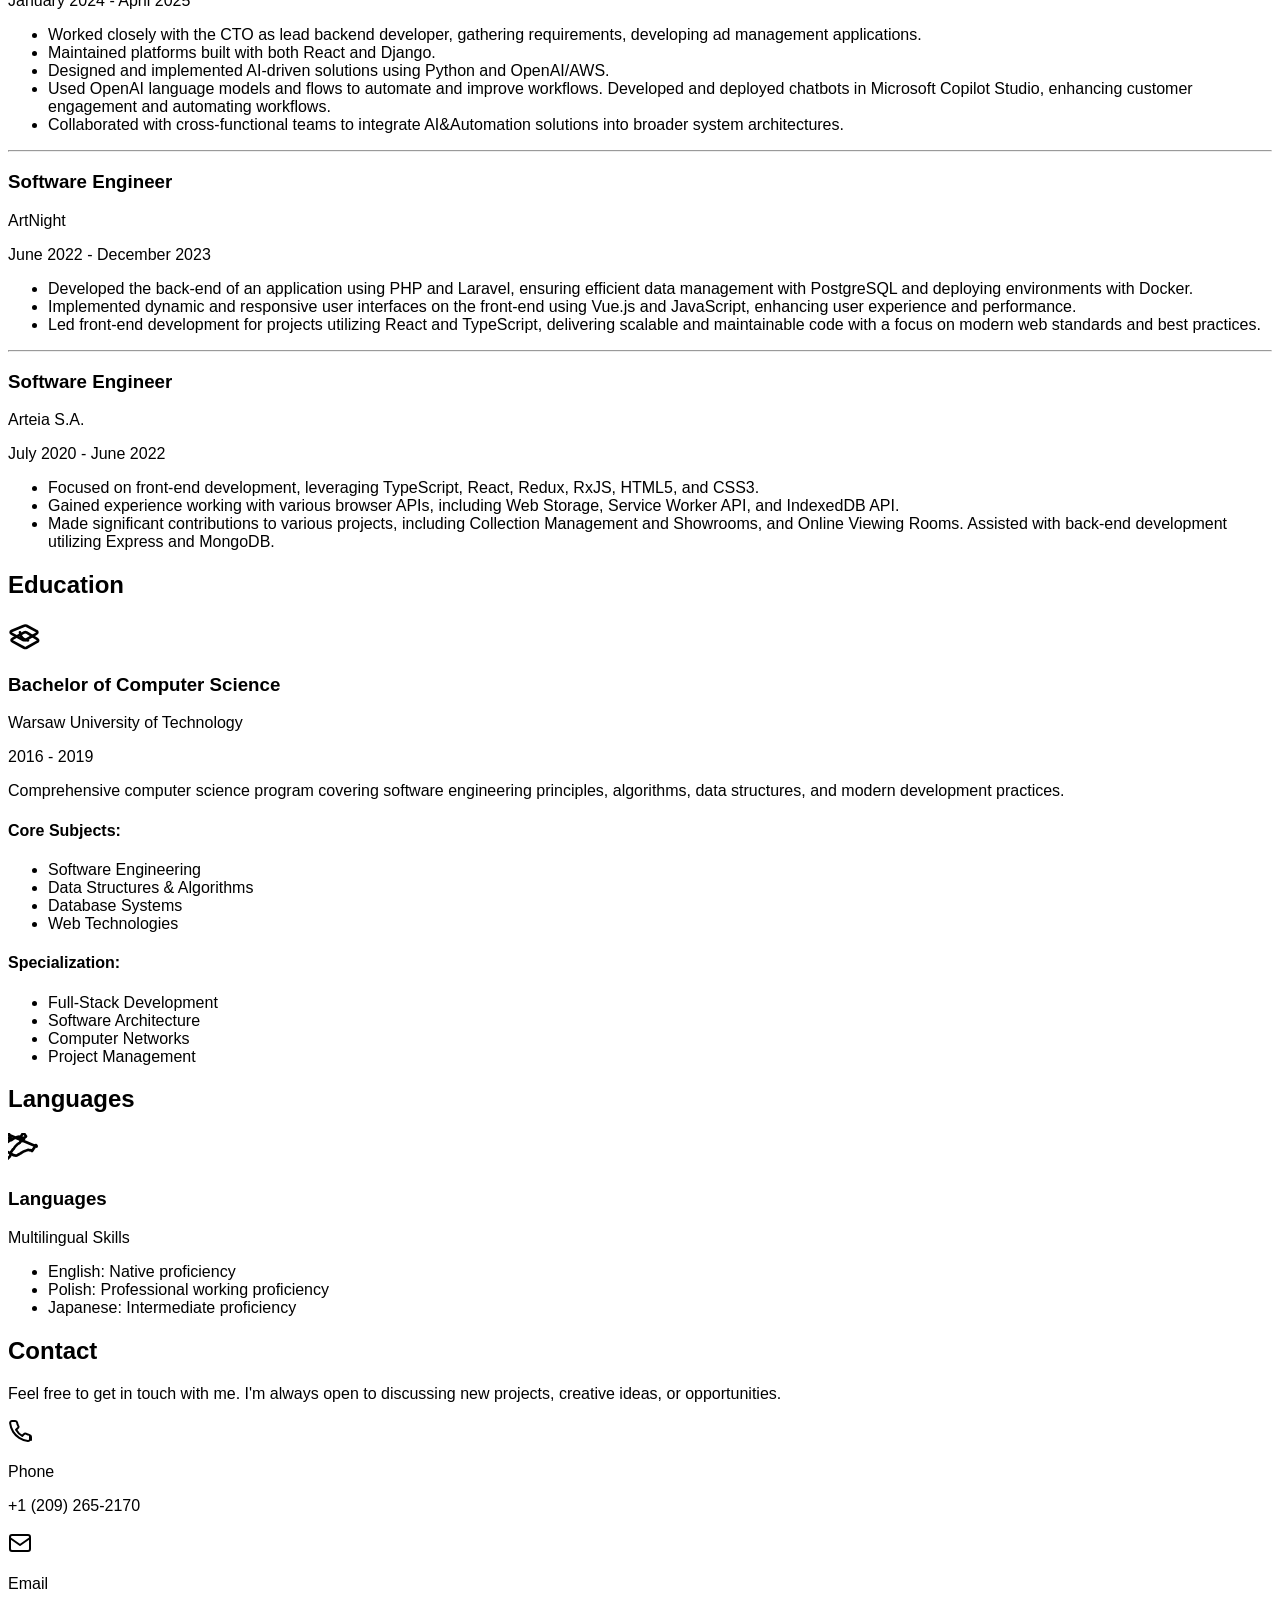
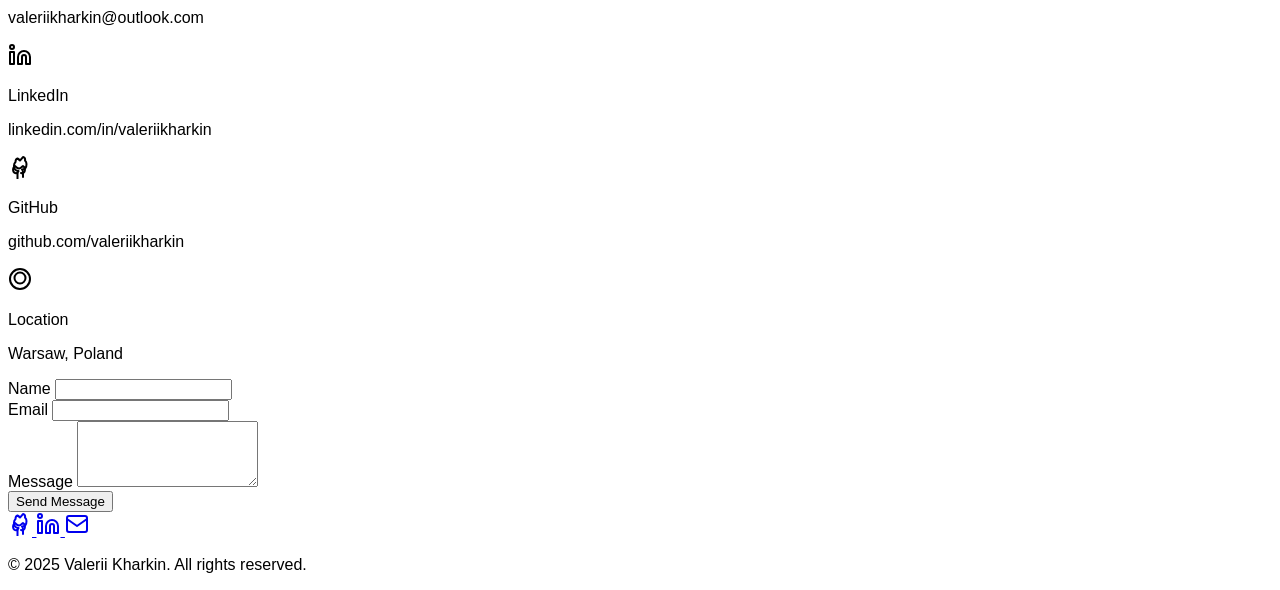
==== commit dd070267: "feat: update projects" ====
--- a/index.html
+++ b/index.html
@@ -223,129 +223,6 @@
     </div>
   </section>
 
-  <!-- Work History Section -->
-  <section id="work-history" class="py-20 bg-slate-900">
-    <div class="container mx-auto px-6">
-      <h2 class="text-4xl font-bold text-center mb-12 text-cyan-400">Work History</h2>
-      <div class="grid gap-12">
-        <!-- Hitachi Vantara -->
-        <div class="bg-slate-800 rounded-xl p-8 shadow-lg">
-          <div class="flex justify-between items-center mb-4">
-            <div>
-              <h3 class="text-3xl font-bold text-cyan-400">Software Engineer</h3>
-              <p class="text-xl font-semibold text-slate-300">Hitachi Vantara</p>
-            </div>
-            <span class="text-sm text-slate-400">January 2024 - April 2025</span>
-          </div>
-          <ul class="list-disc list-inside space-y-2 text-slate-200">
-            <li>Worked closely with the CTO as lead backend developer, gathering requirements, developing ad management applications.</li>
-            <li>Maintained platforms built with both React and Django.</li>
-            <li>Designed and implemented AI-driven solutions using Python and OpenAI/AWS.</li>
-            <li>Used OpenAI language models and flows to automate and improve workflows. Developed and deployed chatbots in Microsoft Copilot Studio, enhancing customer engagement and automating workflows.</li>
-            <li>Collaborated with cross-functional teams to integrate AI&Automation solutions into broader system architectures.</li>
-          </ul>
-        </div>
-        <hr class="border-slate-700">
-
-        <!-- ArtNight -->
-        <div class="bg-slate-800 rounded-xl p-8 shadow-lg">
-          <div class="flex justify-between items-center mb-4">
-            <div>
-              <h3 class="text-3xl font-bold text-cyan-400">Software Engineer</h3>
-              <p class="text-xl font-semibold text-slate-300">ArtNight</p>
-            </div>
-            <span class="text-sm text-slate-400">June 2022 - December 2023</span>
-          </div>
-          <ul class="list-disc list-inside space-y-2 text-slate-200">
-            <li>Developed the back-end of an application using PHP and Laravel, ensuring efficient data management with PostgreSQL and deploying environments with Docker.</li>
-            <li>Implemented dynamic and responsive user interfaces on the front-end using Vue.js and JavaScript, enhancing user experience and performance.</li>
-            <li>Led front-end development for projects utilizing React and TypeScript, delivering scalable and maintainable code with a focus on modern web standards and best practices.</li>
-          </ul>
-        </div>
-        <hr class="border-slate-700">
-
-        <!-- Arteia S.A. -->
-        <div class="bg-slate-800 rounded-xl p-8 shadow-lg">
-          <div class="flex justify-between items-center mb-4">
-            <div>
-              <h3 class="text-3xl font-bold text-cyan-400">Software Engineer</h3>
-              <p class="text-xl font-semibold text-slate-300">Arteia S.A.</p>
-            </div>
-            <span class="text-sm text-slate-400">July 2020 - June 2022</span>
-          </div>
-          <ul class="list-disc list-inside space-y-2 text-slate-200">
-            <li>Focused on front-end development, leveraging TypeScript, React, Redux, RxJS, HTML5, and CSS3.</li>
-            <li>Gained experience working with various browser APIs, including Web Storage, Service Worker API, and IndexedDB API.</li>
-            <li>Made significant contributions to various projects, including Collection Management and Showrooms, and Online Viewing Rooms. Assisted with back-end development utilizing Express and MongoDB.</li>
-          </ul>
-        </div>
-      </div>
-    </div>
-  </section>
-
-  <!-- Education & Languages Section -->
-  <section class="py-20 bg-slate-800">
-    <div class="container mx-auto px-6">
-      <div class="grid md:grid-cols-2 gap-12">
-        <!-- Education Section -->
-        <div id="education">
-          <h2 class="text-4xl font-bold text-center mb-12 text-cyan-400">Education</h2>
-          <div class="bg-slate-900 rounded-xl p-8 shadow-lg border border-slate-700">
-            <div class="flex items-center mb-4">
-              <svg xmlns="http://www.w3.org/2000/svg" width="32" height="32" viewBox="0 0 24 24" fill="none" stroke="currentColor" stroke-width="2" stroke-linecap="round" stroke-linejoin="round" class="lucide lucide-graduation-cap text-cyan-400 mr-4"><path d="M21.42 10.922a1 1 0 0 0-.012-1.846L13.882 5.09a2 2 0 0 0-1.764 0L2.6 9.076a1 1 0 0 0-.012 1.846l8.835 4.811a2 2 0 0 0 1.764 0z"/><path d="M22 17a1 1 0 0 0-.01-1.846L13.88 10.09a2 2 0 0 0-1.76 0l-8.83 4.81a1 1 0 0 0-.01 1.846l8.84 4.81a2 2 0 0 0 1.76 0z"/><path d="M9 10a6 6 0 0 0 6 6"/></svg>
-              <div>
-                <h3 class="text-3xl font-bold text-cyan-400">Bachelor of Computer Science</h3>
-                <p class="text-xl font-semibold text-slate-300">Warsaw University of Technology</p>
-              </div>
-            </div>
-            <p class="text-sm text-slate-400 mb-4">2016 - 2019</p>
-            <p class="text-lg leading-relaxed mb-6">
-              Comprehensive computer science program covering software engineering principles, algorithms, data structures, and modern development practices.
-            </p>
-            <div class="grid md:grid-cols-2 gap-6">
-              <div>
-                <h4 class="text-xl font-bold mb-2">Core Subjects:</h4>
-                <ul class="list-disc list-inside space-y-1 text-slate-200">
-                  <li>Software Engineering</li>
-                  <li>Data Structures & Algorithms</li>
-                  <li>Database Systems</li>
-                  <li>Web Technologies</li>
-                </ul>
-              </div>
-              <div>
-                <h4 class="text-xl font-bold mb-2">Specialization:</h4>
-                <ul class="list-disc list-inside space-y-1 text-slate-200">
-                  <li>Full-Stack Development</li>
-                  <li>Software Architecture</li>
-                  <li>Computer Networks</li>
-                  <li>Project Management</li>
-                </ul>
-              </div>
-            </div>
-          </div>
-        </div>
-        <!-- Languages Section -->
-        <div id="languages">
-          <h2 class="text-4xl font-bold text-center mb-12 text-cyan-400">Languages</h2>
-          <div class="bg-slate-900 rounded-xl p-8 shadow-lg border border-slate-700">
-            <div class="flex items-center mb-4">
-              <svg xmlns="http://www.w3.org/2000/svg" width="32" height="32" viewBox="0 0 24 24" fill="none" stroke="currentColor" stroke-width="2" stroke-linecap="round" stroke-linejoin="round" class="lucide lucide-globe-2 text-cyan-400 mr-4"><path d="M21.41 10.156A1 1 0 0 0 21 9a1 1 0 0 0-1 1c0 .5-.2 1-.5 1.5a1 1 0 0 0-.5.5c-.2.5-.5 1-1 1.5a1 1 0 0 0-1.5-.5c-1-.5-1.5-.5-2.5 0-1 .5-2 .5-2.5 1-1 .5-1.5 1-2.5 1.5-1.5.5-2 1.5-3 1.5s-2.5-.5-4-1.5c-.5-.2-1-.5-1.5-1a1 1 0 0 0-1.5.5c-1 1-1 1.5-1.5 2.5s-.5 2 0 3a1 1 0 0 0 1 0c.5-.5 1-1 1.5-1.5.5-.5 1-1 1.5-1.5.5-1.5.5-2.5 1-3.5.5-.5 1-1.5 1.5-2a1 1 0 0 0 .5-.5c.2-.5.5-1 1-1.5.5-.5 1-1 1.5-1.5s1-.5 1.5-1a1 1 0 0 0 .5-.5c.2-.5.5-1 1-1.5.5-.5 1-1 1.5-1.5s1-.5 1.5-1a1 1 0 0 0 .5-.5c-.2-.5-.5-1-1-1.5a1 1 0 0 0-1.5-.5c-.5 1-1 1.5-1.5 2.5s-.5 2 0 3a1 1 0 0 0 1 0c.5-.5 1-1 1.5-1.5s-1.5-1-2.5-1.5c-1-.5-1.5-.5-2.5 0-1 .5-2 .5-2.5 1-1 .5-1.5 1-2.5 1.5-1.5.5-2 1.5-3 1.5s-2.5-.5-4-1.5c-.5-.2-1-.5-1.5-1a1 1 0 0 0-1.5.5c-1 1-1 1.5-1.5 2.5s-.5 2 0 3a1 1 0 0 0 1 0c.5-.5 1-1 1.5-1.5.5-.5 1-1 1.5-1.5.5-1.5.5-2.5 1-3.5.5-.5 1-1.5 1.5-2a1 1 0 0 0 .5-.5c.2-.5.5-1 1-1.5a1 1 0 0 0 1.5-.5c.5 1 1 1.5 1.5 2.5s.5 2 0 3a1 1 0 0 0-1-1.5c-.5.5-1 1-1.5 1.5s-1.5 1-2.5 1.5-1.5-.5-2.5-1c-1-.5-2-1-2.5-1.5s-1-1.5-1.5-2.5c-.5-.5-1-1.5-1.5-2a1 1 0 0 0-.5-.5c-.2-.5-.5-1-1-1.5s-1-1-1.5-1.5a1 1 0 0 0-.5-.5c-.2-.5-.5-1-1-1.5s-1-1-1.5-1.5c-.5-.5-1-.5-1.5 0-1 .5-2 .5-2.5 1-1 .5-1.5 1-2.5 1.5-1.5.5-2 1.5-3 1.5s-2.5-.5-4-1.5c-.5-.2-1-.5-1.5-1a1 1 0 0 0-1.5.5c-1 1-1 1.5-1.5 2.5s-.5 2 0 3a1 1 0 0 0 1 0c.5-.5 1-1 1.5-1.5.5-.5 1-1 1.5-1.5.5-1.5.5-2.5 1-3.5.5-.5 1-1.5 1.5-2a1 1 0 0 0 .5-.5c.2-.5.5-1 1-1.5z"/></svg>
-              <div>
-                <h3 class="text-3xl font-bold text-cyan-400">Languages</h3>
-                <p class="text-xl font-semibold text-slate-300">Multilingual Skills</p>
-              </div>
-            </div>
-            <ul class="list-disc list-inside space-y-2 text-slate-200 text-lg">
-              <li>English: Native proficiency</li>
-              <li>Polish: Professional working proficiency</li>
-              <li>Japanese: Intermediate proficiency</li>
-            </ul>
-          </div>
-        </div>
-      </div>
-    </div>
-  </section>
-
   <!-- Projects Section -->
   <section id="projects" class="py-20 bg-slate-900">
     <div class="container mx-auto px-6">
@@ -467,6 +344,129 @@
     </div>
   </section>
 
+  <!-- Work History Section -->
+  <section id="work-history" class="py-20 bg-slate-900">
+    <div class="container mx-auto px-6">
+      <h2 class="text-4xl font-bold text-center mb-12 text-cyan-400">Work History</h2>
+      <div class="grid gap-12">
+        <!-- Hitachi Vantara -->
+        <div class="bg-slate-800 rounded-xl p-8 shadow-lg">
+          <div class="flex justify-between items-center mb-4">
+            <div>
+              <h3 class="text-3xl font-bold text-cyan-400">Software Engineer</h3>
+              <p class="text-xl font-semibold text-slate-300">Hitachi Vantara</p>
+            </div>
+            <span class="text-sm text-slate-400">January 2024 - April 2025</span>
+          </div>
+          <ul class="list-disc list-inside space-y-2 text-slate-200">
+            <li>Worked closely with the CTO as lead backend developer, gathering requirements, developing ad management applications.</li>
+            <li>Maintained platforms built with both React and Django.</li>
+            <li>Designed and implemented AI-driven solutions using Python and OpenAI/AWS.</li>
+            <li>Used OpenAI language models and flows to automate and improve workflows. Developed and deployed chatbots in Microsoft Copilot Studio, enhancing customer engagement and automating workflows.</li>
+            <li>Collaborated with cross-functional teams to integrate AI&Automation solutions into broader system architectures.</li>
+          </ul>
+        </div>
+        <hr class="border-slate-700">
+
+        <!-- ArtNight -->
+        <div class="bg-slate-800 rounded-xl p-8 shadow-lg">
+          <div class="flex justify-between items-center mb-4">
+            <div>
+              <h3 class="text-3xl font-bold text-cyan-400">Software Engineer</h3>
+              <p class="text-xl font-semibold text-slate-300">ArtNight</p>
+            </div>
+            <span class="text-sm text-slate-400">June 2022 - December 2023</span>
+          </div>
+          <ul class="list-disc list-inside space-y-2 text-slate-200">
+            <li>Developed the back-end of an application using PHP and Laravel, ensuring efficient data management with PostgreSQL and deploying environments with Docker.</li>
+            <li>Implemented dynamic and responsive user interfaces on the front-end using Vue.js and JavaScript, enhancing user experience and performance.</li>
+            <li>Led front-end development for projects utilizing React and TypeScript, delivering scalable and maintainable code with a focus on modern web standards and best practices.</li>
+          </ul>
+        </div>
+        <hr class="border-slate-700">
+
+        <!-- Arteia S.A. -->
+        <div class="bg-slate-800 rounded-xl p-8 shadow-lg">
+          <div class="flex justify-between items-center mb-4">
+            <div>
+              <h3 class="text-3xl font-bold text-cyan-400">Software Engineer</h3>
+              <p class="text-xl font-semibold text-slate-300">Arteia S.A.</p>
+            </div>
+            <span class="text-sm text-slate-400">July 2020 - June 2022</span>
+          </div>
+          <ul class="list-disc list-inside space-y-2 text-slate-200">
+            <li>Focused on front-end development, leveraging TypeScript, React, Redux, RxJS, HTML5, and CSS3.</li>
+            <li>Gained experience working with various browser APIs, including Web Storage, Service Worker API, and IndexedDB API.</li>
+            <li>Made significant contributions to various projects, including Collection Management and Showrooms, and Online Viewing Rooms. Assisted with back-end development utilizing Express and MongoDB.</li>
+          </ul>
+        </div>
+      </div>
+    </div>
+  </section>
+
+  <!-- Education & Languages Section -->
+  <section class="py-20 bg-slate-800">
+    <div class="container mx-auto px-6">
+      <div class="grid md:grid-cols-2 gap-12">
+        <!-- Education Section -->
+        <div id="education">
+          <h2 class="text-4xl font-bold text-center mb-12 text-cyan-400">Education</h2>
+          <div class="bg-slate-900 rounded-xl p-8 shadow-lg border border-slate-700">
+            <div class="flex items-center mb-4">
+              <svg xmlns="http://www.w3.org/2000/svg" width="32" height="32" viewBox="0 0 24 24" fill="none" stroke="currentColor" stroke-width="2" stroke-linecap="round" stroke-linejoin="round" class="lucide lucide-graduation-cap text-cyan-400 mr-4"><path d="M21.42 10.922a1 1 0 0 0-.012-1.846L13.882 5.09a2 2 0 0 0-1.764 0L2.6 9.076a1 1 0 0 0-.012 1.846l8.835 4.811a2 2 0 0 0 1.764 0z"/><path d="M22 17a1 1 0 0 0-.01-1.846L13.88 10.09a2 2 0 0 0-1.76 0l-8.83 4.81a1 1 0 0 0-.01 1.846l8.84 4.81a2 2 0 0 0 1.76 0z"/><path d="M9 10a6 6 0 0 0 6 6"/></svg>
+              <div>
+                <h3 class="text-3xl font-bold text-cyan-400">Bachelor of Computer Science</h3>
+                <p class="text-xl font-semibold text-slate-300">Warsaw University of Technology</p>
+              </div>
+            </div>
+            <p class="text-sm text-slate-400 mb-4">2016 - 2019</p>
+            <p class="text-lg leading-relaxed mb-6">
+              Comprehensive computer science program covering software engineering principles, algorithms, data structures, and modern development practices.
+            </p>
+            <div class="grid md:grid-cols-2 gap-6">
+              <div>
+                <h4 class="text-xl font-bold mb-2">Core Subjects:</h4>
+                <ul class="list-disc list-inside space-y-1 text-slate-200">
+                  <li>Software Engineering</li>
+                  <li>Data Structures & Algorithms</li>
+                  <li>Database Systems</li>
+                  <li>Web Technologies</li>
+                </ul>
+              </div>
+              <div>
+                <h4 class="text-xl font-bold mb-2">Specialization:</h4>
+                <ul class="list-disc list-inside space-y-1 text-slate-200">
+                  <li>Full-Stack Development</li>
+                  <li>Software Architecture</li>
+                  <li>Computer Networks</li>
+                  <li>Project Management</li>
+                </ul>
+              </div>
+            </div>
+          </div>
+        </div>
+        <!-- Languages Section -->
+        <div id="languages">
+          <h2 class="text-4xl font-bold text-center mb-12 text-cyan-400">Languages</h2>
+          <div class="bg-slate-900 rounded-xl p-8 shadow-lg border border-slate-700">
+            <div class="flex items-center mb-4">
+              <svg xmlns="http://www.w3.org/2000/svg" width="32" height="32" viewBox="0 0 24 24" fill="none" stroke="currentColor" stroke-width="2" stroke-linecap="round" stroke-linejoin="round" class="lucide lucide-globe-2 text-cyan-400 mr-4"><path d="M21.41 10.156A1 1 0 0 0 21 9a1 1 0 0 0-1 1c0 .5-.2 1-.5 1.5a1 1 0 0 0-.5.5c-.2.5-.5 1-1 1.5a1 1 0 0 0-1.5-.5c-1-.5-1.5-.5-2.5 0-1 .5-2 .5-2.5 1-1 .5-1.5 1-2.5 1.5-1.5.5-2 1.5-3 1.5s-2.5-.5-4-1.5c-.5-.2-1-.5-1.5-1a1 1 0 0 0-1.5.5c-1 1-1 1.5-1.5 2.5s-.5 2 0 3a1 1 0 0 0 1 0c.5-.5 1-1 1.5-1.5.5-.5 1-1 1.5-1.5.5-1.5.5-2.5 1-3.5.5-.5 1-1.5 1.5-2a1 1 0 0 0 .5-.5c.2-.5.5-1 1-1.5.5-.5 1-1 1.5-1.5s1-.5 1.5-1a1 1 0 0 0 .5-.5c.2-.5.5-1 1-1.5.5-.5 1-1 1.5-1.5s1-.5 1.5-1a1 1 0 0 0 .5-.5c-.2-.5-.5-1-1-1.5a1 1 0 0 0-1.5-.5c-.5 1-1 1.5-1.5 2.5s-.5 2 0 3a1 1 0 0 0 1 0c.5-.5 1-1 1.5-1.5s-1.5-1-2.5-1.5c-1-.5-1.5-.5-2.5 0-1 .5-2 .5-2.5 1-1 .5-1.5 1-2.5 1.5-1.5.5-2 1.5-3 1.5s-2.5-.5-4-1.5c-.5-.2-1-.5-1.5-1a1 1 0 0 0-1.5.5c-1 1-1 1.5-1.5 2.5s-.5 2 0 3a1 1 0 0 0 1 0c.5-.5 1-1 1.5-1.5.5-.5 1-1 1.5-1.5.5-1.5.5-2.5 1-3.5.5-.5 1-1.5 1.5-2a1 1 0 0 0 .5-.5c.2-.5.5-1 1-1.5a1 1 0 0 0 1.5-.5c.5 1 1 1.5 1.5 2.5s.5 2 0 3a1 1 0 0 0-1-1.5c-.5.5-1 1-1.5 1.5s-1.5 1-2.5 1.5-1.5-.5-2.5-1c-1-.5-2-1-2.5-1.5s-1-1.5-1.5-2.5c-.5-.5-1-1.5-1.5-2a1 1 0 0 0-.5-.5c-.2-.5-.5-1-1-1.5s-1-1-1.5-1.5a1 1 0 0 0-.5-.5c-.2-.5-.5-1-1-1.5s-1-1-1.5-1.5c-.5-.5-1-.5-1.5 0-1 .5-2 .5-2.5 1-1 .5-1.5 1-2.5 1.5-1.5.5-2 1.5-3 1.5s-2.5-.5-4-1.5c-.5-.2-1-.5-1.5-1a1 1 0 0 0-1.5.5c-1 1-1 1.5-1.5 2.5s-.5 2 0 3a1 1 0 0 0 1 0c.5-.5 1-1 1.5-1.5.5-.5 1-1 1.5-1.5.5-1.5.5-2.5 1-3.5.5-.5 1-1.5 1.5-2a1 1 0 0 0 .5-.5c.2-.5.5-1 1-1.5z"/></svg>
+              <div>
+                <h3 class="text-3xl font-bold text-cyan-400">Languages</h3>
+                <p class="text-xl font-semibold text-slate-300">Multilingual Skills</p>
+              </div>
+            </div>
+            <ul class="list-disc list-inside space-y-2 text-slate-200 text-lg">
+              <li>English: Native proficiency</li>
+              <li>Polish: Professional working proficiency</li>
+              <li>Japanese: Intermediate proficiency</li>
+            </ul>
+          </div>
+        </div>
+      </div>
+    </div>
+  </section>
+
   <!-- Contact Section -->
   <section id="contact" class="py-20 bg-slate-900">
     <div class="container mx-auto px-6">
